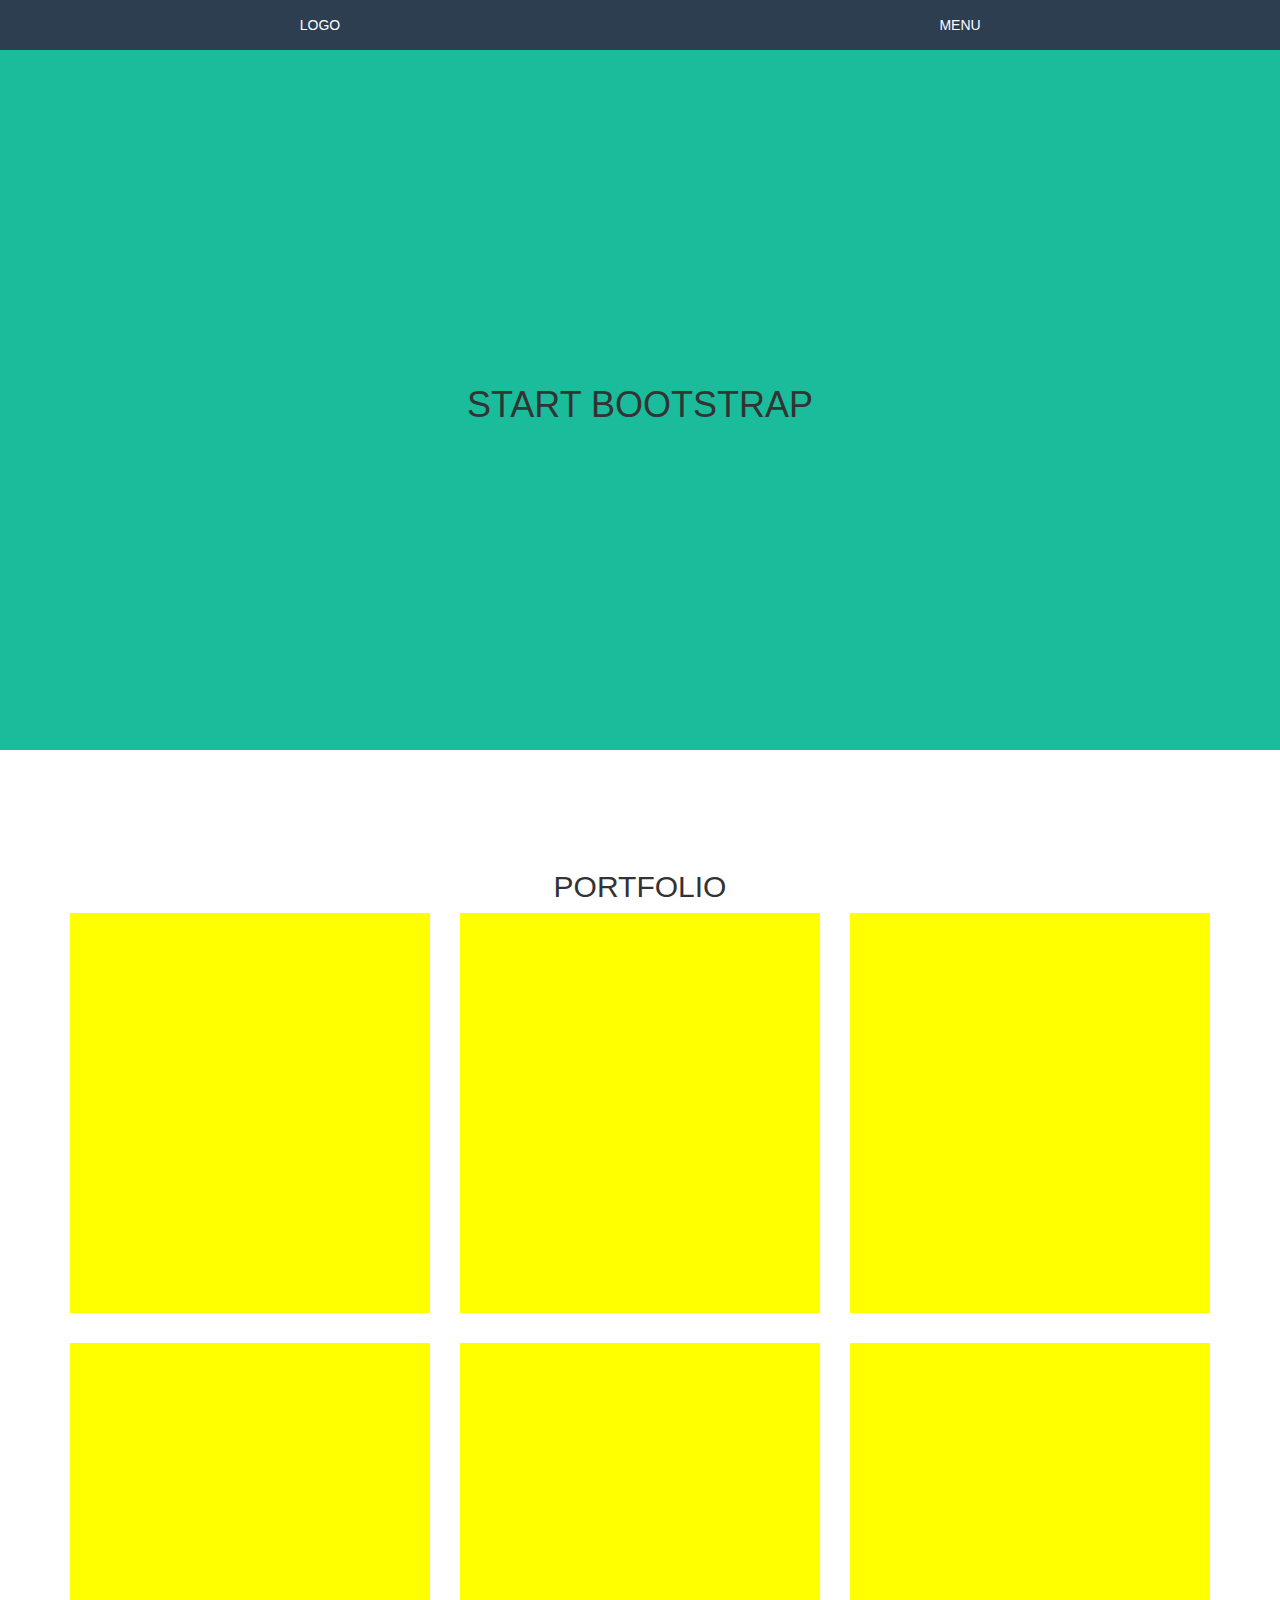
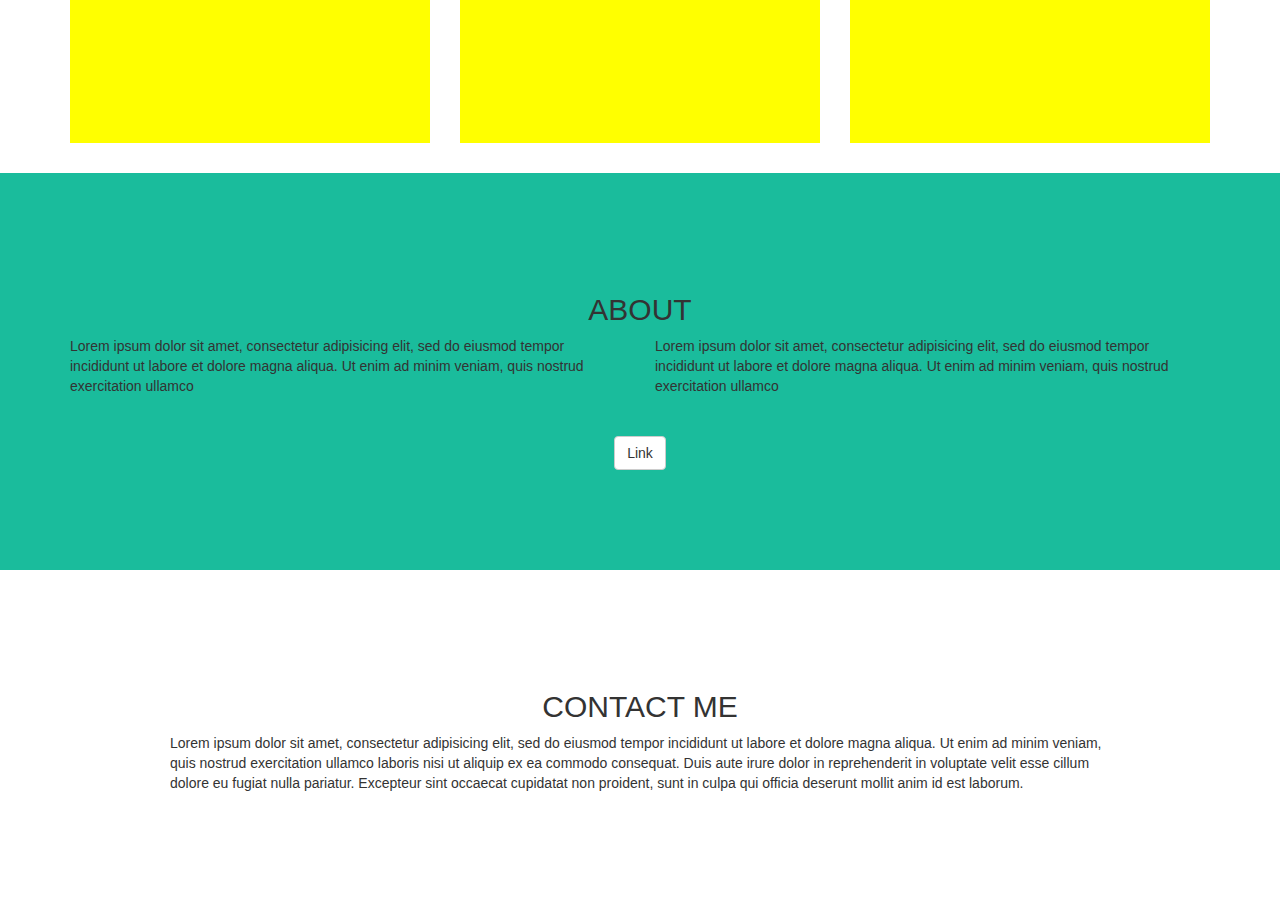
==== index.html @ 04472cf8 "Inizio Footer" ====
<!DOCTYPE html>
<html lang="en" dir="ltr">
  <head>
    <meta charset="utf-8">
    <meta name="viewport" content="width=device-width, initial-scale=1">
    <!-- BOOTSTRAP -->
    <link rel="stylesheet" href="https://maxcdn.bootstrapcdn.com/bootstrap/3.3.7/css/bootstrap.min.css" integrity="sha384-BVYiiSIFeK1dGmJRAkycuHAHRg32OmUcww7on3RYdg4Va+PmSTsz/K68vbdEjh4u" crossorigin="anonymous">
    <!-- FINE BOOTSTRAP -->
    <!-- INIZIO CUSTOM STYLE -->
    <link rel="stylesheet" href="css/style.css">
    <!-- FINE CUSTOM STYLE -->
    <title>Freelancer</title>
  </head>
  <body>
    <!-- Inizio Intestazione -->
    <header>
      <nav>
        <div class="container-fluid background_blue">
          <div class="row center width_80">
            <div class="col-xs-6"><p class="white">LOGO</p></div>
            <div class="col-xs-6 pull-right position_center"><p class="white">MENU</p></div>
          </div>
        </div>
      </nav>
      <div class="jumbo height_700 background_green relative">
            <div class="text_and_image">
              <h1>START BOOTSTRAP</h1>
            </div>
      </div>
    </header>
    <!-- Fine Intestazione -->
    <!-- Inizio Corpo Principale -->
    <main>
      <section id="PORTFOLIO">
        <h2 class="position_center padding_top_100">PORTFOLIO</h2>
        <div class="container">
          <div class="row">
            <div class="col-xs-12 col-sm-6 col-md-4">
              <div class="blocchetto_colorato margin_bottom_30"></div>
            </div>
            <div class="col-xs-12 col-sm-6 col-md-4 margin_bottom_30"">
              <div class="blocchetto_colorato"></div>
            </div>
            <div class="col-xs-12 col-sm-6 col-md-4"">
              <div class="blocchetto_colorato margin_bottom_30"></div>
            </div>
            <div class="col-xs-12 col-sm-6 col-md-4"">
              <div class="blocchetto_colorato margin_bottom_30"></div>
            </div>
            <div class="col-xs-12 col-sm-6 col-md-4"">
              <div class="blocchetto_colorato margin_bottom_30"></div>
            </div>
            <div class="col-xs-12 col-sm-6 col-md-4"">
              <div class="blocchetto_colorato margin_bottom_30"></div>
            </div>
          </div>
        </div>

      </section>
      <section id="ABOUT">
        <div class="container-fluid background_green">
          <h2 class="position_center padding_top_100">ABOUT</h2>
          <div class="container">
            <div class="row">
              <div class="col-xs-12 col-sm-6 col-md-6">
                <p>
                  Lorem ipsum dolor sit amet, consectetur adipisicing elit, sed do eiusmod tempor incididunt ut labore et dolore magna aliqua. Ut enim ad minim veniam, quis nostrud exercitation ullamco
                </p>
              </div>
              <div class="col-xs-12 col-sm-6 col-md-6">
                <p>
                  Lorem ipsum dolor sit amet, consectetur adipisicing elit, sed do eiusmod tempor incididunt ut labore et dolore magna aliqua. Ut enim ad minim veniam, quis nostrud exercitation ullamco
                </p>
              </div>
               <div class="about_botton position_center padding_top_100 padding_bottom_100">
                 <a class="btn btn-default" href="#" role="button">Link</a>
               </div>
            </div>
          </div>
        </div>
    </section>
      <section id="CONTACT ME">
        <div class="container">
          <div class="row padding">
            <div class="col-xs-12 col-sm-12 col-md-12">
              <h2 class="position_center">CONTACT ME</h2>
              <p>
                Lorem ipsum dolor sit amet, consectetur adipisicing elit, sed do eiusmod tempor incididunt ut labore et dolore magna aliqua. Ut enim ad minim veniam, quis nostrud exercitation ullamco laboris nisi ut aliquip ex ea commodo consequat. Duis aute irure dolor in reprehenderit in voluptate velit esse cillum dolore eu fugiat nulla pariatur. Excepteur sint occaecat cupidatat non proident, sunt in culpa qui officia deserunt mollit anim id est laborum.
              </p>
            </div>
          </div>
        </div>
      </section>
    </main>
    <!-- Fine Corpo Principale -->
    <!-- Inizio Piè di pagina -->
    <footer>
      <section id="Footer-top"></section>
      <section id="Footer-bottom"></section>
    </footer>
    <!-- Fine Piè di pagina -->
  </body>
</html>
---- css/style.css ----
nav {
  line-height: 50px;
  height: 50px;
}

.background_blue {
  background-color: #2C3E50;
}

.background_green {
  background-color: #1ABC9C;
}

.white {
  color: white;
}
.pull-left {
  float: left !important;
}
.pull-right {
  float: right !important;
}

.position_center {
  text-align: center;
}

.height_700 {
  height: 700px;
}

.width {
  width: 100%;
}

.height {
  max-width: 80%;
}

.center {
  text-align: center;
}

.relative {
  position: relative;
}

.text_and_image {
  position: absolute;
  top: 50%;
  left: 50%;
  transform: translate(-50%,-50%);
}

.padding_top_100 {
  padding-top: 100px;
}

.padding_bottom_100 {
  padding-bottom: 100px;
}

.blocchetto_colorato {
  height: 400px;
  width: 100%;
  background-color: yellow;
}

.margin_bottom_30 {
  margin-bottom: 30px;
}

.margin_top_100 {
  margin-top: 100px;
}

.padding {
 padding: 100px;
}
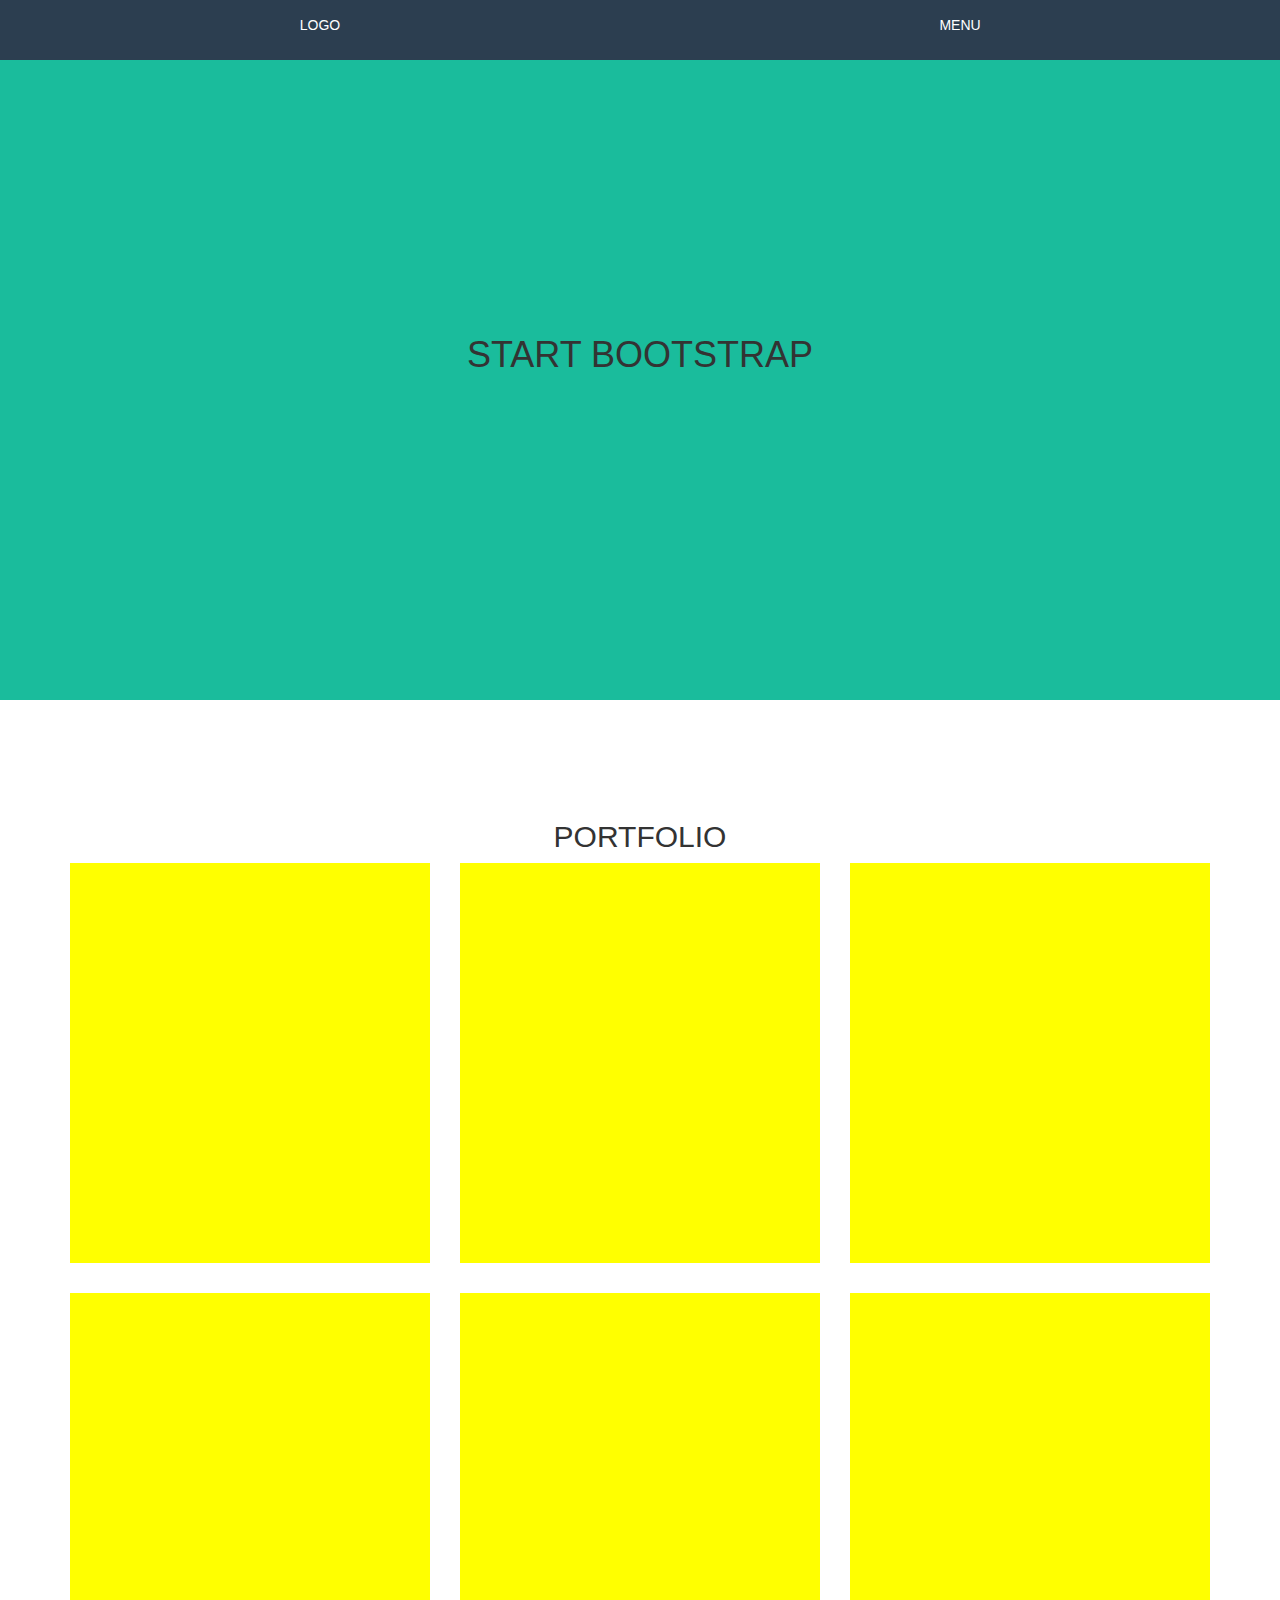
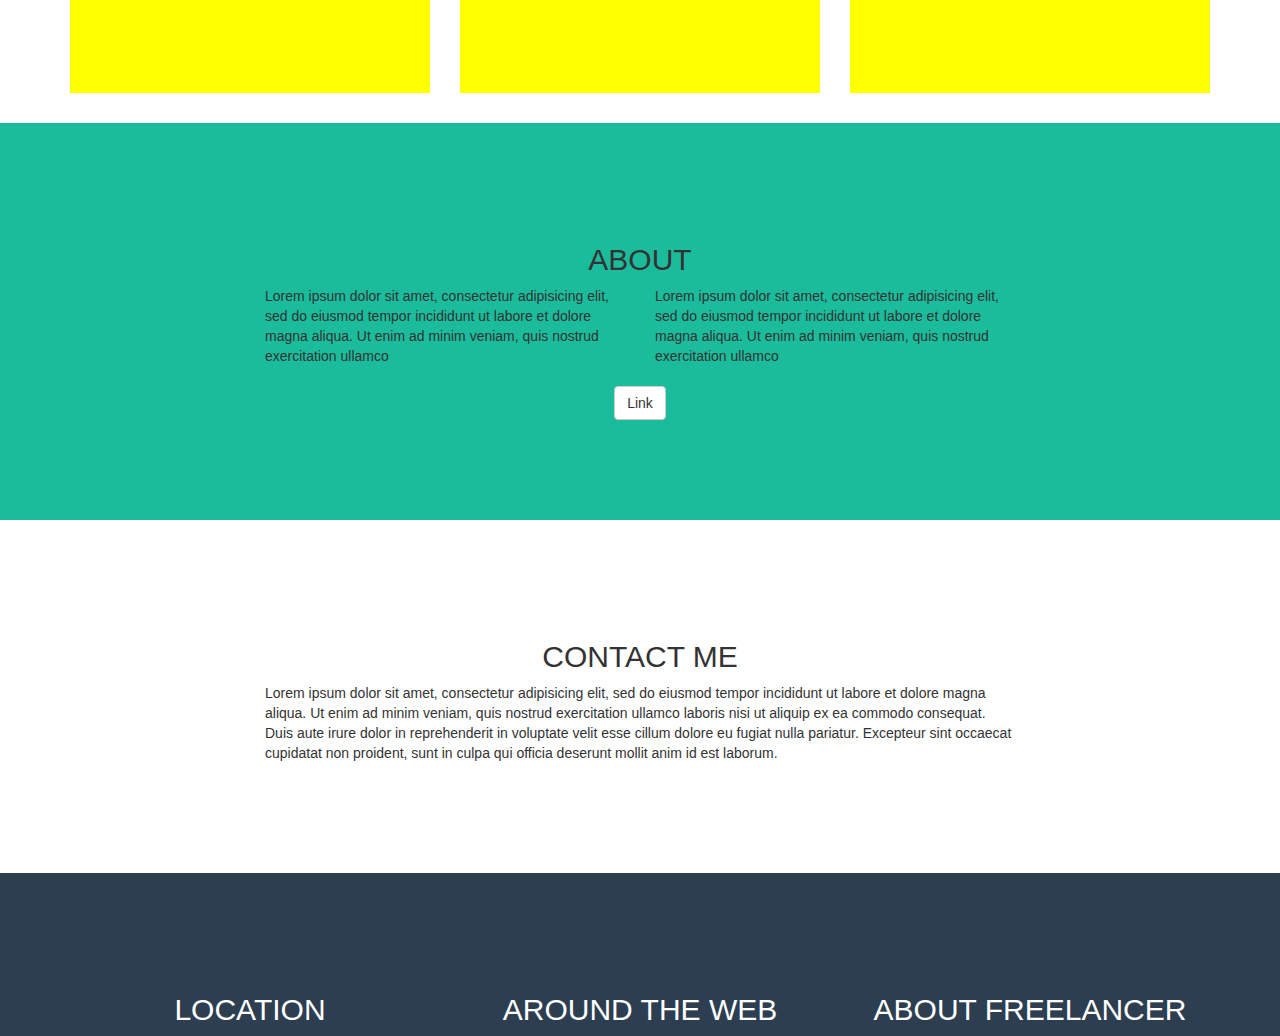
==== commit 7b11b57c: "Fine Footer" ====
--- a/index.html
+++ b/index.html
@@ -62,12 +62,12 @@
           <h2 class="position_center padding_top_100">ABOUT</h2>
           <div class="container">
             <div class="row">
-              <div class="col-xs-12 col-sm-6 col-md-6">
+              <div class="col-xs-8 col-xs-offset-2 col-md-4">
                 <p>
                   Lorem ipsum dolor sit amet, consectetur adipisicing elit, sed do eiusmod tempor incididunt ut labore et dolore magna aliqua. Ut enim ad minim veniam, quis nostrud exercitation ullamco
                 </p>
               </div>
-              <div class="col-xs-12 col-sm-6 col-md-6">
+              <div class="col-xs-8 col-xs-offset-2 col-md-4 col-md-offset-0">
                 <p>
                   Lorem ipsum dolor sit amet, consectetur adipisicing elit, sed do eiusmod tempor incididunt ut labore et dolore magna aliqua. Ut enim ad minim veniam, quis nostrud exercitation ullamco
                 </p>
@@ -80,9 +80,9 @@
         </div>
     </section>
       <section id="CONTACT ME">
-        <div class="container">
-          <div class="row padding">
-            <div class="col-xs-12 col-sm-12 col-md-12">
+        <div class="container padding_bottom_100 padding_top_100">
+          <div class="row">
+            <div class="col-xs-12 col-md-8 col-md-offset-2">
               <h2 class="position_center">CONTACT ME</h2>
               <p>
                 Lorem ipsum dolor sit amet, consectetur adipisicing elit, sed do eiusmod tempor incididunt ut labore et dolore magna aliqua. Ut enim ad minim veniam, quis nostrud exercitation ullamco laboris nisi ut aliquip ex ea commodo consequat. Duis aute irure dolor in reprehenderit in voluptate velit esse cillum dolore eu fugiat nulla pariatur. Excepteur sint occaecat cupidatat non proident, sunt in culpa qui officia deserunt mollit anim id est laborum.
@@ -94,8 +94,22 @@
     </main>
     <!-- Fine Corpo Principale -->
     <!-- Inizio Piè di pagina -->
-    <footer>
-      <section id="Footer-top"></section>
+    <footer class="background_blue padding_top_100">
+      <section id="Footer-top">
+        <div class="container position_center">
+          <div class="row">
+            <div class="col-xs-12 col-md-4">
+              <h2 class="white">LOCATION</h2>
+            </div>
+            <div class="col-xs-12 col-md-4">
+              <h2 class="white">AROUND THE WEB</h2>
+            </div>
+            <div class="col-xs-12 col-md-4">
+              <h2 class="white">ABOUT FREELANCER</h2>
+            </div>
+          </div>
+        </div>
+      </section>
       <section id="Footer-bottom"></section>
     </footer>
     <!-- Fine Piè di pagina -->
--- a/css/style.css
+++ b/css/style.css
@@ -1,6 +1,10 @@
 nav {
   line-height: 50px;
   height: 50px;
+  position: fixed;
+  margin: 0 auto;
+  width: 100%;
+  z-index: 3;
 }
 
 .background_blue {
@@ -77,3 +81,7 @@
 .padding {
  padding: 100px;
 }
+
+/* .copyright {
+  line-height: 20px;
+} */
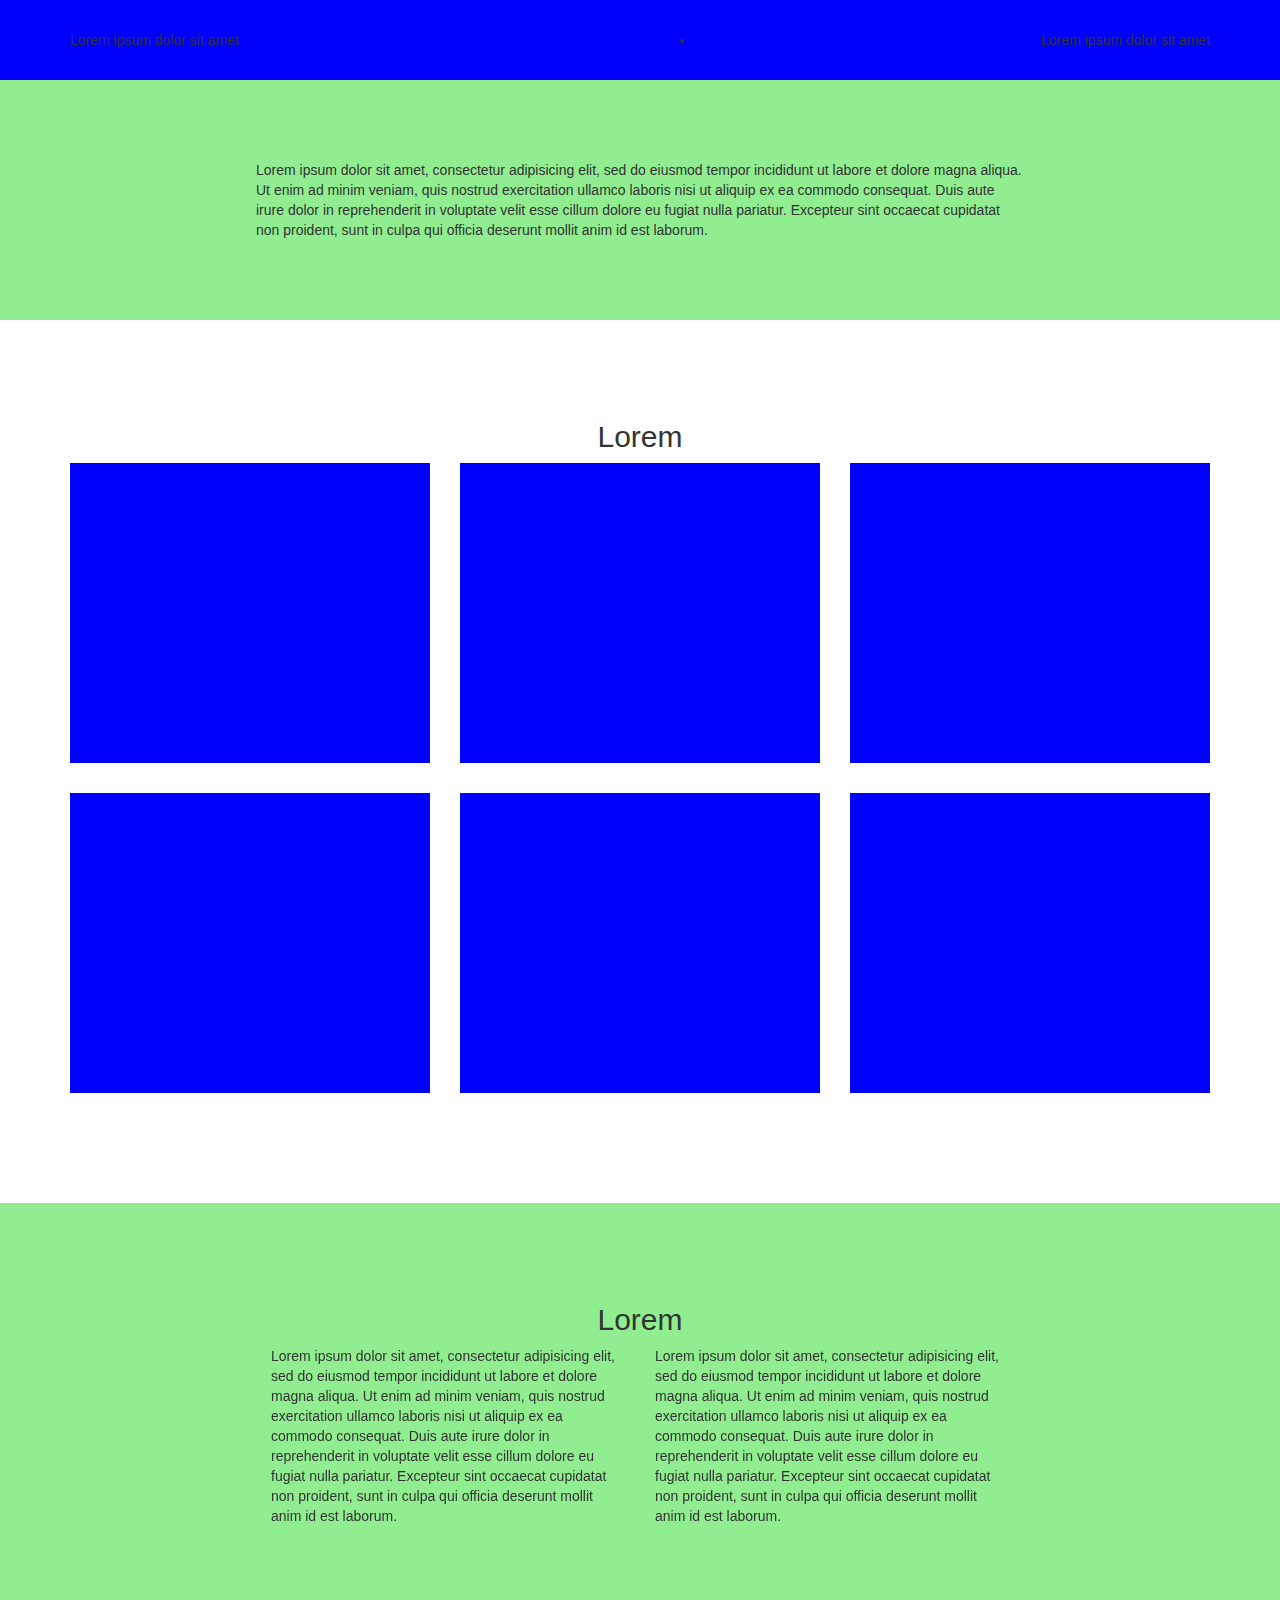
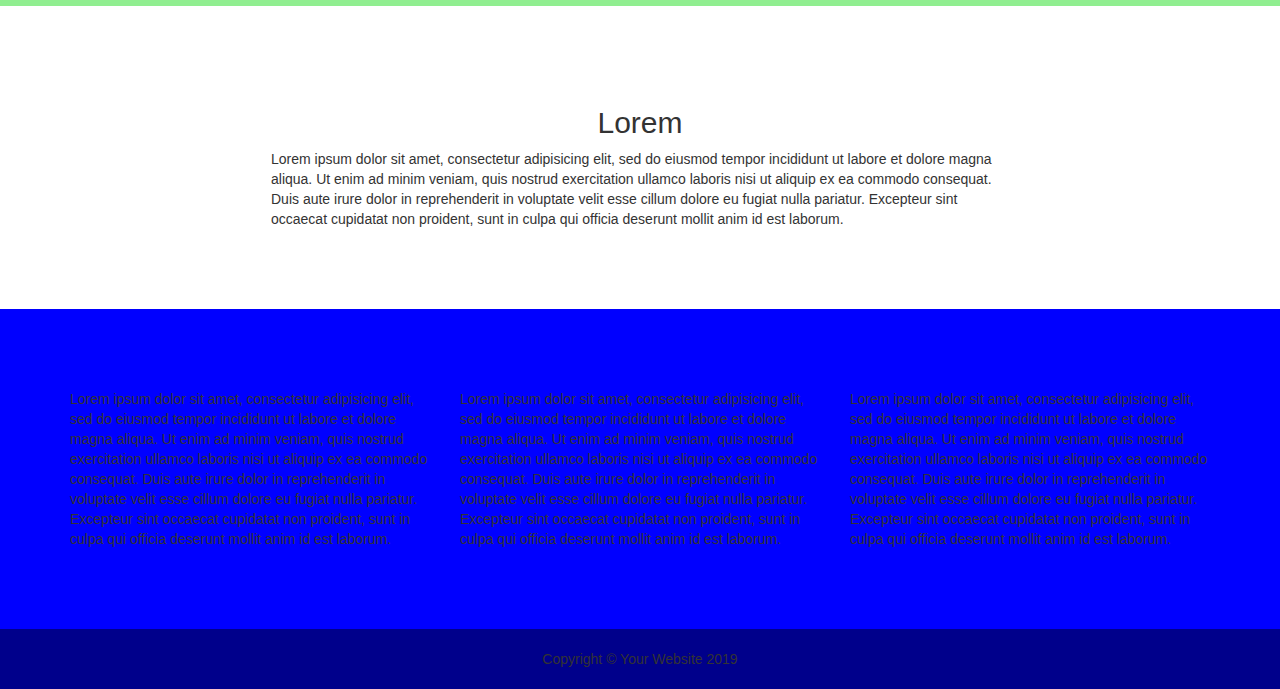
==== commit e7514e6e: "Restarting" ====
--- a/index.html
+++ b/index.html
@@ -1,117 +1,142 @@
-<!DOCTYPE html>
-<html lang="en" dir="ltr">
-  <head>
-    <meta charset="utf-8">
-    <meta name="viewport" content="width=device-width, initial-scale=1">
-    <!-- BOOTSTRAP -->
-    <link rel="stylesheet" href="https://maxcdn.bootstrapcdn.com/bootstrap/3.3.7/css/bootstrap.min.css" integrity="sha384-BVYiiSIFeK1dGmJRAkycuHAHRg32OmUcww7on3RYdg4Va+PmSTsz/K68vbdEjh4u" crossorigin="anonymous">
-    <!-- FINE BOOTSTRAP -->
-    <!-- INIZIO CUSTOM STYLE -->
-    <link rel="stylesheet" href="css/style.css">
-    <!-- FINE CUSTOM STYLE -->
-    <title>Freelancer</title>
-  </head>
-  <body>
-    <!-- Inizio Intestazione -->
-    <header>
-      <nav>
-        <div class="container-fluid background_blue">
-          <div class="row center width_80">
-            <div class="col-xs-6"><p class="white">LOGO</p></div>
-            <div class="col-xs-6 pull-right position_center"><p class="white">MENU</p></div>
-          </div>
-        </div>
-      </nav>
-      <div class="jumbo height_700 background_green relative">
-            <div class="text_and_image">
-              <h1>START BOOTSTRAP</h1>
-            </div>
-      </div>
-    </header>
-    <!-- Fine Intestazione -->
-    <!-- Inizio Corpo Principale -->
-    <main>
-      <section id="PORTFOLIO">
-        <h2 class="position_center padding_top_100">PORTFOLIO</h2>
-        <div class="container">
-          <div class="row">
-            <div class="col-xs-12 col-sm-6 col-md-4">
-              <div class="blocchetto_colorato margin_bottom_30"></div>
-            </div>
-            <div class="col-xs-12 col-sm-6 col-md-4 margin_bottom_30"">
-              <div class="blocchetto_colorato"></div>
-            </div>
-            <div class="col-xs-12 col-sm-6 col-md-4"">
-              <div class="blocchetto_colorato margin_bottom_30"></div>
-            </div>
-            <div class="col-xs-12 col-sm-6 col-md-4"">
-              <div class="blocchetto_colorato margin_bottom_30"></div>
-            </div>
-            <div class="col-xs-12 col-sm-6 col-md-4"">
-              <div class="blocchetto_colorato margin_bottom_30"></div>
-            </div>
-            <div class="col-xs-12 col-sm-6 col-md-4"">
-              <div class="blocchetto_colorato margin_bottom_30"></div>
-            </div>
-          </div>
-        </div>
-
-      </section>
-      <section id="ABOUT">
-        <div class="container-fluid background_green">
-          <h2 class="position_center padding_top_100">ABOUT</h2>
-          <div class="container">
-            <div class="row">
-              <div class="col-xs-8 col-xs-offset-2 col-md-4">
-                <p>
-                  Lorem ipsum dolor sit amet, consectetur adipisicing elit, sed do eiusmod tempor incididunt ut labore et dolore magna aliqua. Ut enim ad minim veniam, quis nostrud exercitation ullamco
-                </p>
-              </div>
-              <div class="col-xs-8 col-xs-offset-2 col-md-4 col-md-offset-0">
-                <p>
-                  Lorem ipsum dolor sit amet, consectetur adipisicing elit, sed do eiusmod tempor incididunt ut labore et dolore magna aliqua. Ut enim ad minim veniam, quis nostrud exercitation ullamco
-                </p>
-              </div>
-               <div class="about_botton position_center padding_top_100 padding_bottom_100">
-                 <a class="btn btn-default" href="#" role="button">Link</a>
-               </div>
-            </div>
-          </div>
-        </div>
-    </section>
-      <section id="CONTACT ME">
-        <div class="container padding_bottom_100 padding_top_100">
-          <div class="row">
-            <div class="col-xs-12 col-md-8 col-md-offset-2">
-              <h2 class="position_center">CONTACT ME</h2>
-              <p>
-                Lorem ipsum dolor sit amet, consectetur adipisicing elit, sed do eiusmod tempor incididunt ut labore et dolore magna aliqua. Ut enim ad minim veniam, quis nostrud exercitation ullamco laboris nisi ut aliquip ex ea commodo consequat. Duis aute irure dolor in reprehenderit in voluptate velit esse cillum dolore eu fugiat nulla pariatur. Excepteur sint occaecat cupidatat non proident, sunt in culpa qui officia deserunt mollit anim id est laborum.
-              </p>
-            </div>
-          </div>
-        </div>
-      </section>
-    </main>
-    <!-- Fine Corpo Principale -->
-    <!-- Inizio Piè di pagina -->
-    <footer class="background_blue padding_top_100">
-      <section id="Footer-top">
-        <div class="container position_center">
-          <div class="row">
-            <div class="col-xs-12 col-md-4">
-              <h2 class="white">LOCATION</h2>
-            </div>
-            <div class="col-xs-12 col-md-4">
-              <h2 class="white">AROUND THE WEB</h2>
-            </div>
-            <div class="col-xs-12 col-md-4">
-              <h2 class="white">ABOUT FREELANCER</h2>
-            </div>
-          </div>
-        </div>
-      </section>
-      <section id="Footer-bottom"></section>
-    </footer>
-    <!-- Fine Piè di pagina -->
-  </body>
-</html>
+<!DOCTYPE html>
+<html lang="en" dir="ltr">
+  <head>
+    <meta charset="utf-8">
+    <meta name="viewport" content="width=device-width, initial-scale=1.0">
+    <!-- Latest compiled and minified CSS -->
+    <link rel="stylesheet" href="https://maxcdn.bootstrapcdn.com/bootstrap/3.3.7/css/bootstrap.min.css" integrity="sha384-BVYiiSIFeK1dGmJRAkycuHAHRg32OmUcww7on3RYdg4Va+PmSTsz/K68vbdEjh4u" crossorigin="anonymous">
+
+    <!-- nostro style -->
+    <link rel="stylesheet" href="css/style.css">
+    <title>Start Bootstrap</title>
+  </head>
+  <body>
+    <!-- header -->
+    <header>
+      <!-- header_top  -->
+      <div class="header_top">
+        <div class="container">
+          <div class="row">
+            <div class="col-xs-6">
+              Lorem ipsum dolor sit amet
+            </div>
+            <div class="col-xs-6 text-right">
+              <nav>
+                <a href="#" class="btn btn_green hidden-lg">Menu <span class="glyphicon glyphicon-menu-hamburger" aria-hidden="true"></span></a>
+                <ul class="visible-lg">
+                  <li>Lorem ipsum dolor sit amet</li>
+                </ul>
+              </nav>
+            </div>
+          </div>
+        </div>
+      </div>
+      <!-- /header_top  -->
+
+      <!-- jumbo -->
+      <div class="jumbo bg_green">
+        <div class="jumbo_text">
+          Lorem ipsum dolor sit amet, consectetur adipisicing elit, sed do eiusmod tempor incididunt ut labore et dolore magna aliqua. Ut enim ad minim veniam, quis nostrud exercitation ullamco laboris nisi ut aliquip ex ea commodo consequat. Duis aute irure dolor in reprehenderit in voluptate velit esse cillum dolore eu fugiat nulla pariatur. Excepteur sint occaecat cupidatat non proident, sunt in culpa qui officia deserunt mollit anim id est laborum.
+        </div>
+      </div>
+      <!-- jumbo -->
+
+    </header>
+    <!-- /header -->
+
+    <!-- main -->
+    <main>
+      <!-- portfolio -->
+      <section id="portfolio" class="padding_top_80 padding_bottom_80">
+        <h2 class="text-center">Lorem</h2>
+        <div class="container">
+          <div class="row">
+            <div class="col-xs-12 col-sm-6 col-md-4">
+              <div class="box_portfolio"></div>
+            </div>
+            <div class="col-xs-12 col-sm-6 col-md-4">
+              <div class="box_portfolio"></div>
+            </div>
+            <div class="col-xs-12 col-sm-6 col-md-4">
+              <div class="box_portfolio"></div>
+            </div>
+            <div class="col-xs-12 col-sm-6 col-md-4">
+              <div class="box_portfolio"></div>
+            </div>
+            <div class="col-xs-12 col-sm-6 col-md-4">
+              <div class="box_portfolio"></div>
+            </div>
+            <div class="col-xs-12 col-sm-6 col-md-4">
+              <div class="box_portfolio"></div>
+            </div>
+          </div>
+        </div>
+      </section>
+      <!-- /portfolio -->
+
+      <!-- about -->
+      <section id="about" class="bg_green padding_top_80 padding_bottom_80">
+        <div class="wrapper_md_60 wrapper_xs_100">
+          <h2 class="text-center">Lorem</h2>
+          <div class="container-fluid">
+            <div class="row">
+              <div class="col-xs-12 col-md-6">
+                Lorem ipsum dolor sit amet, consectetur adipisicing elit, sed do eiusmod tempor incididunt ut labore et dolore magna aliqua. Ut enim ad minim veniam, quis nostrud exercitation ullamco laboris nisi ut aliquip ex ea commodo consequat. Duis aute irure dolor in reprehenderit in voluptate velit esse cillum dolore eu fugiat nulla pariatur. Excepteur sint occaecat cupidatat non proident, sunt in culpa qui officia deserunt mollit anim id est laborum.
+              </div>
+              <div class="col-xs-12 col-md-6">
+                Lorem ipsum dolor sit amet, consectetur adipisicing elit, sed do eiusmod tempor incididunt ut labore et dolore magna aliqua. Ut enim ad minim veniam, quis nostrud exercitation ullamco laboris nisi ut aliquip ex ea commodo consequat. Duis aute irure dolor in reprehenderit in voluptate velit esse cillum dolore eu fugiat nulla pariatur. Excepteur sint occaecat cupidatat non proident, sunt in culpa qui officia deserunt mollit anim id est laborum.
+              </div>
+            </div>
+          </div>
+        </div>
+      </section>
+      <!-- /about -->
+
+      <!-- contact -->
+      <section id="contact" class="padding_top_80 padding_bottom_80">
+        <div class="wrapper_md_60 wrapper_xs_100">
+          <h2 class="text-center">Lorem</h2>
+          <div class="container-fluid">
+            <div class="row">
+              <div class="col-xs-12">
+                Lorem ipsum dolor sit amet, consectetur adipisicing elit, sed do eiusmod tempor incididunt ut labore et dolore magna aliqua. Ut enim ad minim veniam, quis nostrud exercitation ullamco laboris nisi ut aliquip ex ea commodo consequat. Duis aute irure dolor in reprehenderit in voluptate velit esse cillum dolore eu fugiat nulla pariatur. Excepteur sint occaecat cupidatat non proident, sunt in culpa qui officia deserunt mollit anim id est laborum.
+              </div>
+            </div>
+          </div>
+        </div>
+      </section>
+      <!-- /contact -->
+
+    </main>
+    <!-- /main -->
+
+    <!-- footer -->
+    <footer>
+      <!-- footer_top -->
+      <div class="footer_top padding_top_80 padding_bottom_80">
+        <div class="container">
+          <div class="row">
+            <div class="col-xs-12 col-md-4">
+              Lorem ipsum dolor sit amet, consectetur adipisicing elit, sed do eiusmod tempor incididunt ut labore et dolore magna aliqua. Ut enim ad minim veniam, quis nostrud exercitation ullamco laboris nisi ut aliquip ex ea commodo consequat. Duis aute irure dolor in reprehenderit in voluptate velit esse cillum dolore eu fugiat nulla pariatur. Excepteur sint occaecat cupidatat non proident, sunt in culpa qui officia deserunt mollit anim id est laborum.
+            </div>
+            <div class="col-xs-12 col-md-4">
+              Lorem ipsum dolor sit amet, consectetur adipisicing elit, sed do eiusmod tempor incididunt ut labore et dolore magna aliqua. Ut enim ad minim veniam, quis nostrud exercitation ullamco laboris nisi ut aliquip ex ea commodo consequat. Duis aute irure dolor in reprehenderit in voluptate velit esse cillum dolore eu fugiat nulla pariatur. Excepteur sint occaecat cupidatat non proident, sunt in culpa qui officia deserunt mollit anim id est laborum.
+            </div>
+            <div class="col-xs-12 col-md-4">
+              Lorem ipsum dolor sit amet, consectetur adipisicing elit, sed do eiusmod tempor incididunt ut labore et dolore magna aliqua. Ut enim ad minim veniam, quis nostrud exercitation ullamco laboris nisi ut aliquip ex ea commodo consequat. Duis aute irure dolor in reprehenderit in voluptate velit esse cillum dolore eu fugiat nulla pariatur. Excepteur sint occaecat cupidatat non proident, sunt in culpa qui officia deserunt mollit anim id est laborum.
+            </div>
+          </div>
+        </div>
+      </div>
+      <!-- /footer_top -->
+
+      <!-- footer_bottom -->
+      <div class="footer_bottom text-center">
+        Copyright © Your Website 2019
+      </div>
+      <!-- /footer_bottom -->
+    </footer>
+    <!-- /footer -->
+
+  </body>
+</html>
--- a/css/style.css
+++ b/css/style.css
@@ -1,87 +1,78 @@
-nav {
-  line-height: 50px;
-  height: 50px;
-  position: fixed;
-  margin: 0 auto;
-  width: 100%;
-  z-index: 3;
-}
-
-.background_blue {
-  background-color: #2C3E50;
-}
-
-.background_green {
-  background-color: #1ABC9C;
-}
-
-.white {
-  color: white;
-}
-.pull-left {
-  float: left !important;
-}
-.pull-right {
-  float: right !important;
-}
-
-.position_center {
-  text-align: center;
-}
-
-.height_700 {
-  height: 700px;
-}
-
-.width {
-  width: 100%;
-}
-
-.height {
-  max-width: 80%;
-}
-
-.center {
-  text-align: center;
-}
-
-.relative {
-  position: relative;
-}
-
-.text_and_image {
-  position: absolute;
-  top: 50%;
-  left: 50%;
-  transform: translate(-50%,-50%);
-}
-
-.padding_top_100 {
-  padding-top: 100px;
-}
-
-.padding_bottom_100 {
-  padding-bottom: 100px;
-}
-
-.blocchetto_colorato {
-  height: 400px;
-  width: 100%;
-  background-color: yellow;
-}
-
-.margin_bottom_30 {
-  margin-bottom: 30px;
-}
-
-.margin_top_100 {
-  margin-top: 100px;
-}
-
-.padding {
- padding: 100px;
-}
-
-/* .copyright {
-  line-height: 20px;
-} */
+body {
+
+}
+
+.padding_top_80 {
+  padding-top: 80px;
+}
+.padding_bottom_80 {
+  padding-bottom: 80px;
+}
+
+.wrapper_60 {
+  width: 60%;
+  margin: 0 auto;
+}
+.bg_green {
+  background-color: lightgreen;
+}
+.btn_green {
+  background-color: #158F77;
+  color: white;
+  text-transform: uppercase;
+}
+.btn_green .glyphicon{
+  vertical-align: text-top;
+}
+
+/* header */
+.header_top {
+  position: fixed;
+  top: 0;
+  left: 0;
+  width: 100%;
+  height: 80px;
+  background: blue;
+  line-height: 80px;
+}
+
+/* Jumbo */
+.jumbo {
+  margin-top: 80px;
+  padding: 80px 0;
+}
+.jumbo_text {
+  width: 60%;
+  margin: 0 auto;
+}
+
+/* Portfolio */
+.box_portfolio {
+  width: 100%;
+  height: 300px;
+  margin-bottom: 30px;
+  background-color: blue;
+}
+
+/* Footer */
+.footer_top {
+  background-color: blue;
+}
+.footer_bottom {
+  padding: 20px 0;
+  background-color: darkblue;
+}
+
+
+@media screen and (max-width: 768px) {
+  .wrapper_xs_100 {
+    width: 100%;
+    margin: 0 auto;
+  }
+}
+@media screen and (min-width: 768px) {
+  .wrapper_md_60 {
+    width: 60%;
+    margin: 0 auto;
+  }
+}
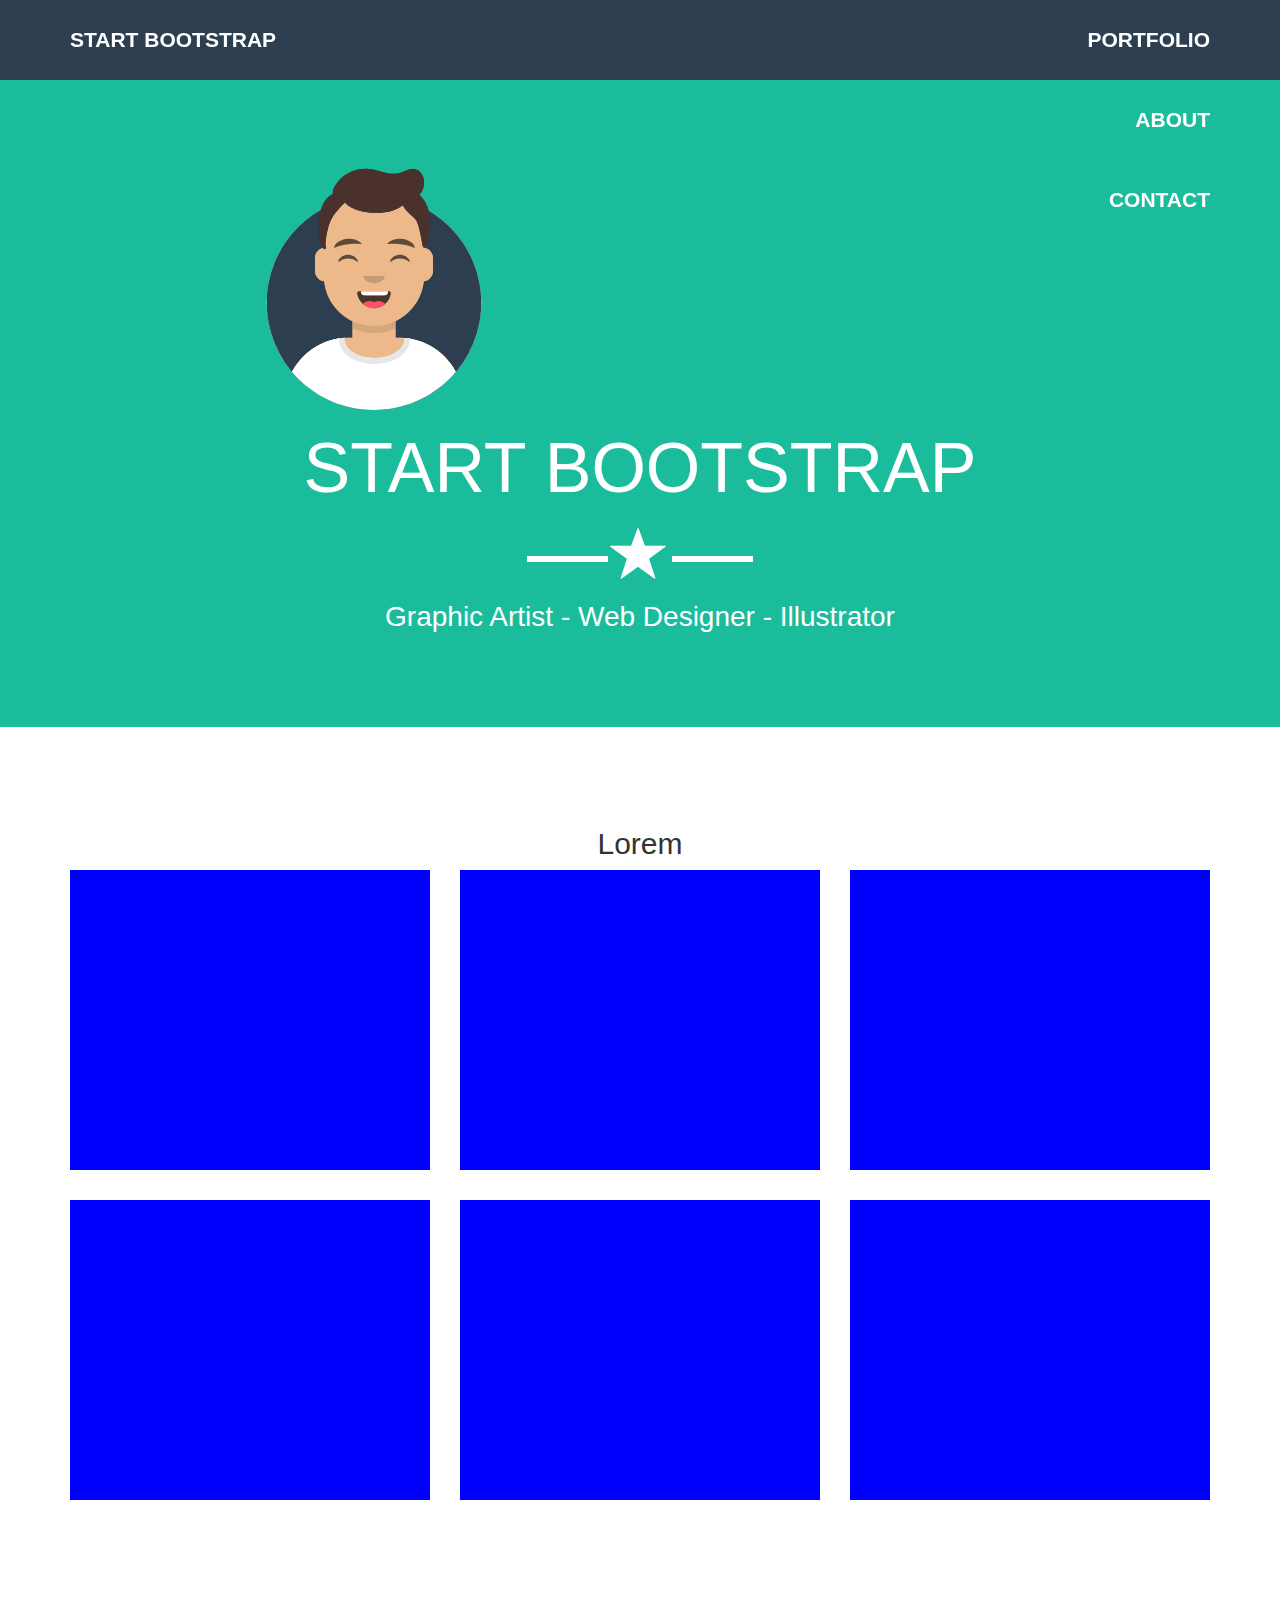
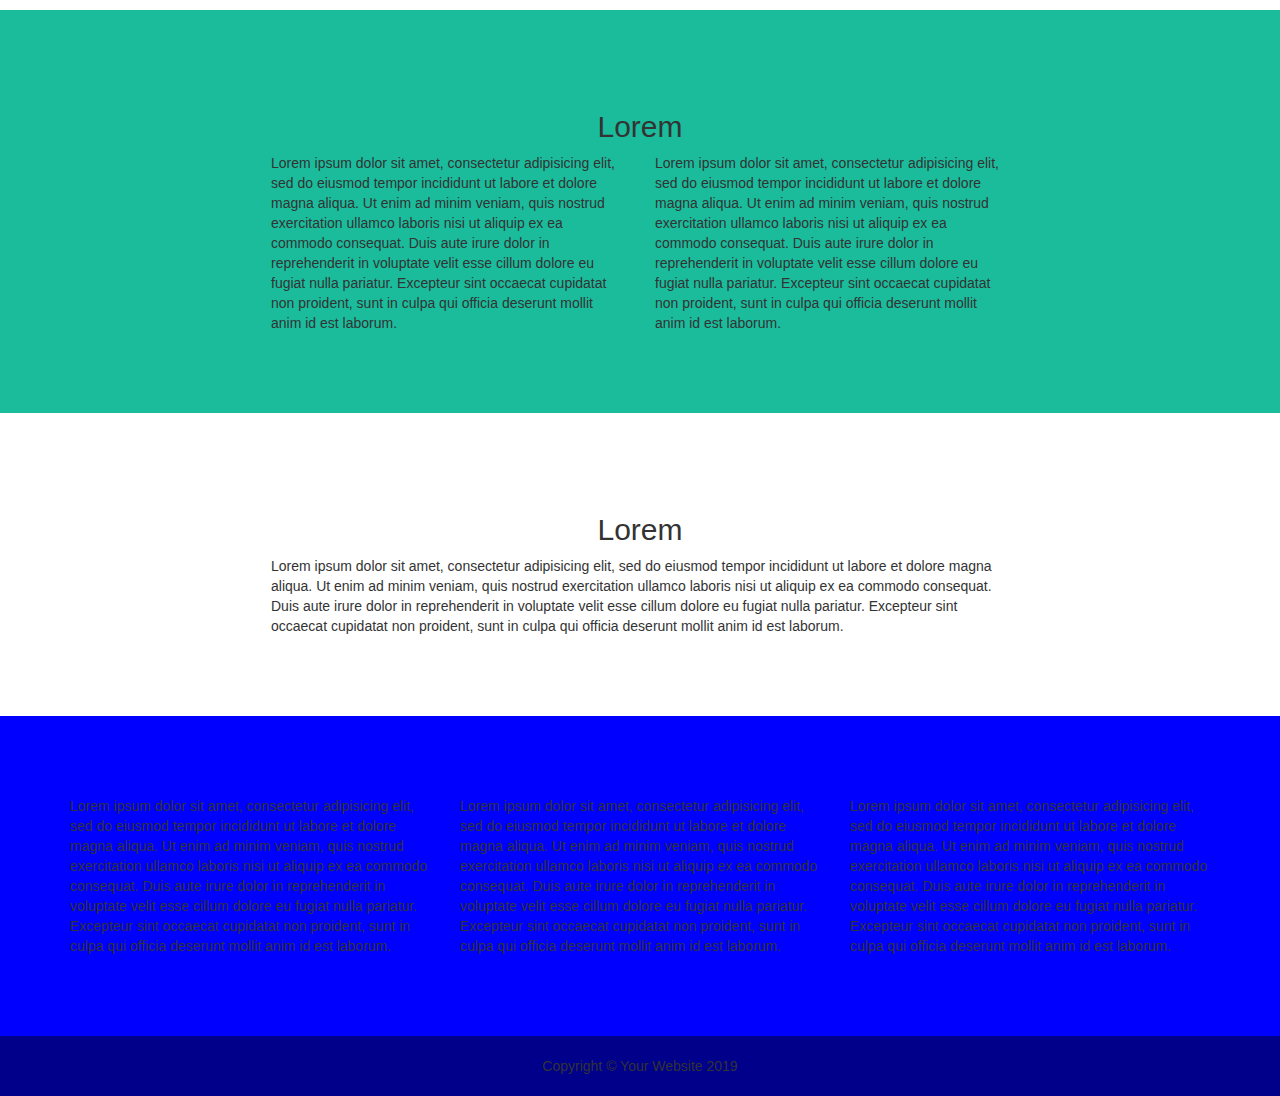
==== commit 8e77e613: "Top header menu" ====
--- a/index.html
+++ b/index.html
@@ -18,13 +18,15 @@
         <div class="container">
           <div class="row">
             <div class="col-xs-6">
-              Lorem ipsum dolor sit amet
+              <h4 class="logo">START BOOTSTRAP</h4>
             </div>
             <div class="col-xs-6 text-right">
               <nav>
                 <a href="#" class="btn btn_green hidden-lg">Menu <span class="glyphicon glyphicon-menu-hamburger" aria-hidden="true"></span></a>
-                <ul class="visible-lg">
-                  <li>Lorem ipsum dolor sit amet</li>
+                <ul class="visible-lg menu">
+                  <li>PORTFOLIO</li>
+                  <li>ABOUT</li>
+                  <li>CONTACT</li>
                 </ul>
               </nav>
             </div>
@@ -35,8 +37,13 @@
 
       <!-- jumbo -->
       <div class="jumbo bg_green">
-        <div class="jumbo_text">
-          Lorem ipsum dolor sit amet, consectetur adipisicing elit, sed do eiusmod tempor incididunt ut labore et dolore magna aliqua. Ut enim ad minim veniam, quis nostrud exercitation ullamco laboris nisi ut aliquip ex ea commodo consequat. Duis aute irure dolor in reprehenderit in voluptate velit esse cillum dolore eu fugiat nulla pariatur. Excepteur sint occaecat cupidatat non proident, sunt in culpa qui officia deserunt mollit anim id est laborum.
+        <div class="jumbo_text">
+          <img class="avatar" src="img/avataaars.svg" alt="">
+          <h1 class="text-center">START BOOTSTRAP</h1>
+          <div class="stella text-center">
+            <hr> <span class="glyphicon glyphicon-star" aria-hidden="true"></span> <hr>
+          </div>
+          <p class="text-center job">Graphic Artist - Web Designer - Illustrator</p>
         </div>
       </div>
       <!-- jumbo -->
--- a/css/style.css
+++ b/css/style.css
@@ -14,8 +14,9 @@
   margin: 0 auto;
 }
 .bg_green {
-  background-color: lightgreen;
-}
+  background-color: #1ABC9C;
+}
+
 .btn_green {
   background-color: #158F77;
   color: white;
@@ -32,8 +33,24 @@
   left: 0;
   width: 100%;
   height: 80px;
-  background: blue;
-  line-height: 80px;
+  background: #2C3E50;
+  line-height: 80px;
+  z-index: 3;
+}
+
+.logo {
+  line-height: 60px;
+  color: white;
+  font-weight: bold;
+  font-size: 1.5em;
+}
+
+ul.menu {
+  display: inline-block;
+  list-style: none;
+  color: white;
+  font-weight: bold;
+  font-size: 1.5em;
 }
 
 /* Jumbo */
@@ -43,7 +60,35 @@
 }
 .jumbo_text {
   width: 60%;
-  margin: 0 auto;
+  margin: 0 auto;
+  color: white;
+}
+
+.avatar {
+  max-height: 250px;
+}
+
+h1 {
+  font-size: 5em;
+}
+
+hr {
+  display: inline-block;
+  width: 10%;
+  border: 3px solid white;
+}
+
+span {
+  display: inline-block;
+  font-size: 4em;
+}
+
+.stella {
+  padding: 10px;
+}
+
+.job {
+  font-size: 2em;
 }
 
 /* Portfolio */
@@ -68,11 +113,15 @@
   .wrapper_xs_100 {
     width: 100%;
     margin: 0 auto;
-  }
-}
+  }
+
+}
+
+
 @media screen and (min-width: 768px) {
   .wrapper_md_60 {
     width: 60%;
     margin: 0 auto;
-  }
+  }
+
 }
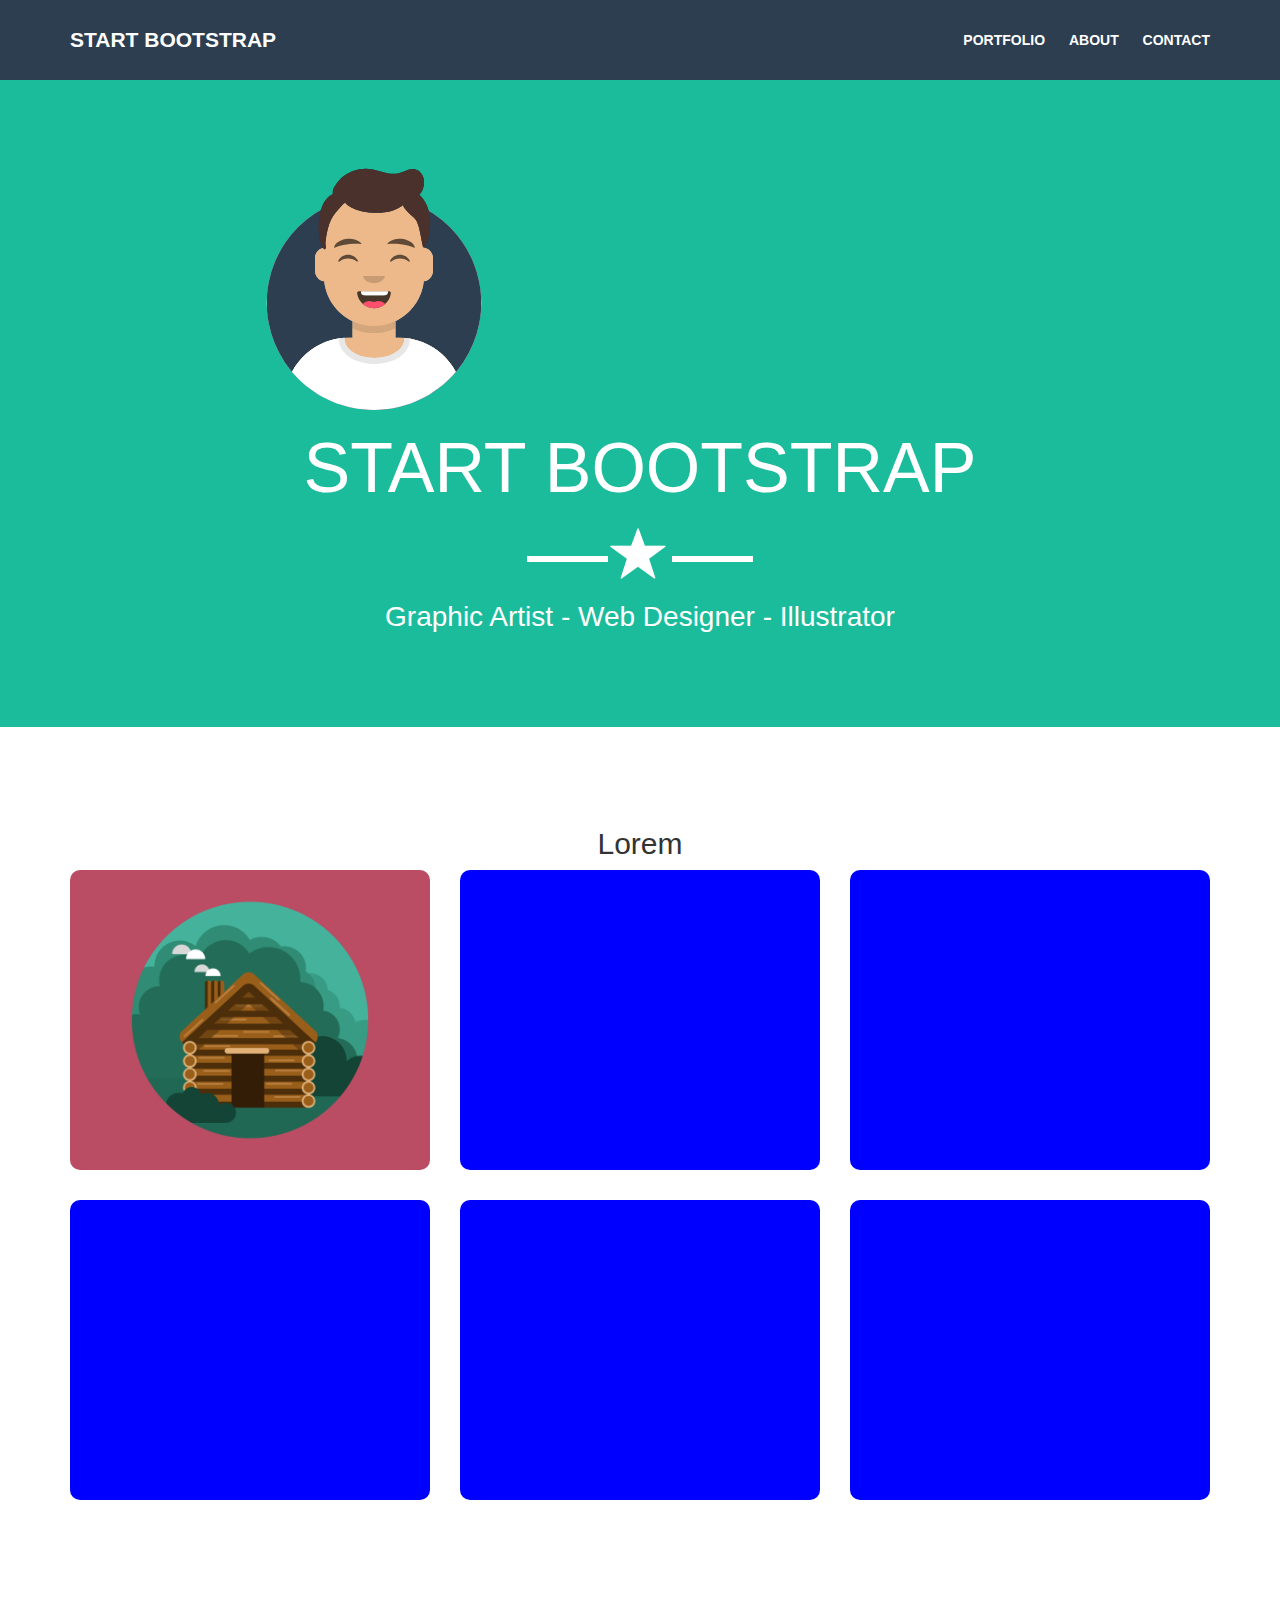
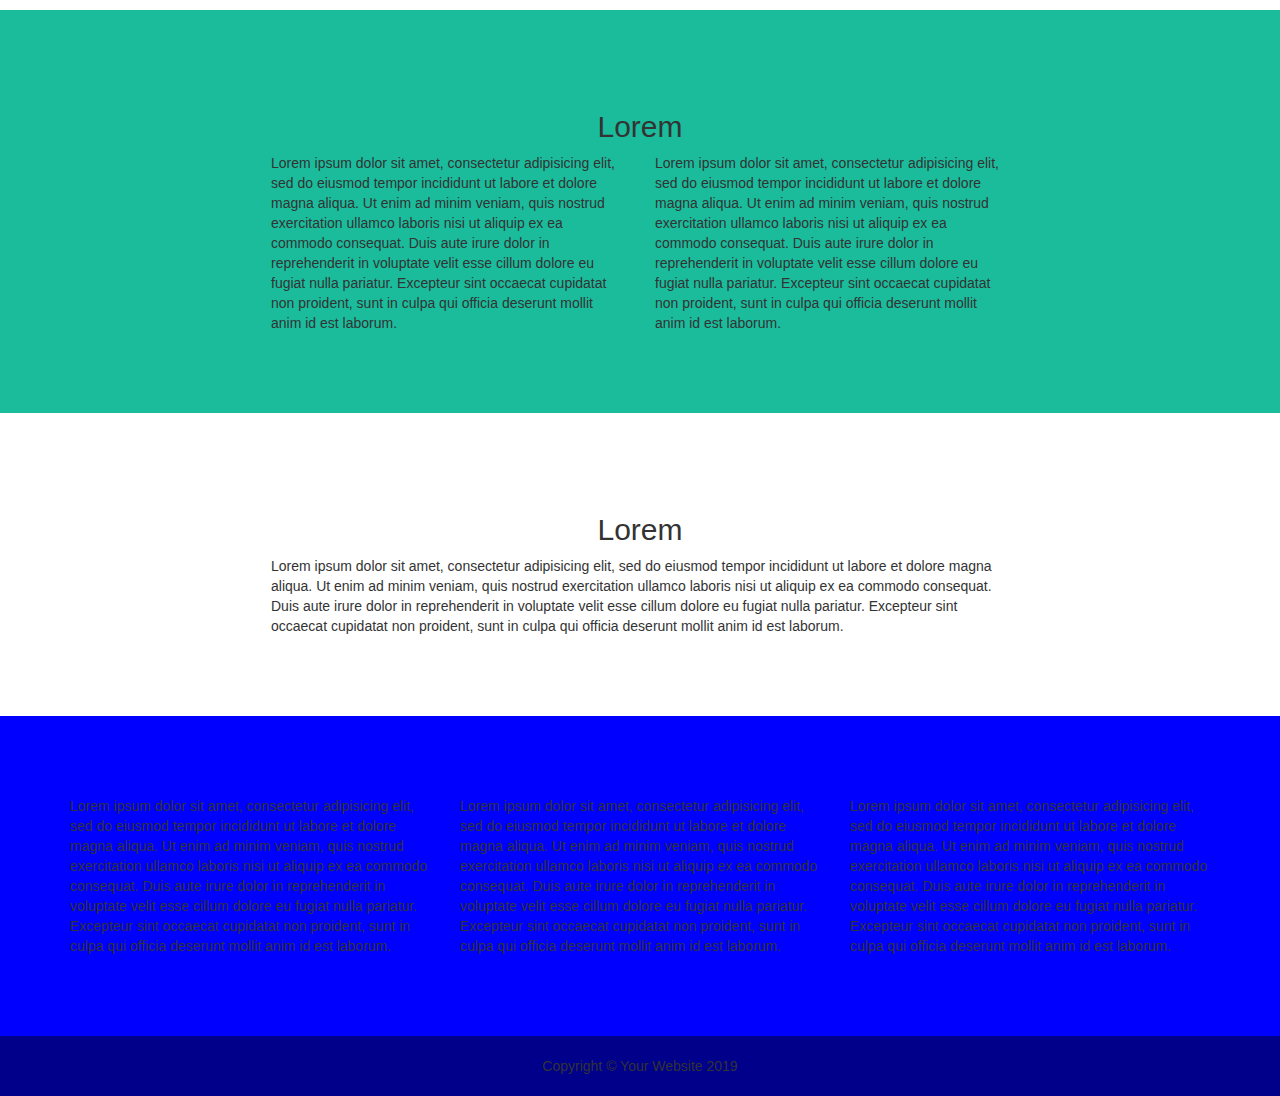
==== commit 9a509a65: "Hover senza + aggiunto" ====
--- a/index.html
+++ b/index.html
@@ -59,7 +59,11 @@
         <div class="container">
           <div class="row">
             <div class="col-xs-12 col-sm-6 col-md-4">
-              <div class="box_portfolio"></div>
+              <div class="box_portfolio uno">
+                <div class="layover">
+
+                </div>
+              </div>
             </div>
             <div class="col-xs-12 col-sm-6 col-md-4">
               <div class="box_portfolio"></div>
--- a/css/style.css
+++ b/css/style.css
@@ -45,12 +45,13 @@
   font-size: 1.5em;
 }
 
-ul.menu {
-  display: inline-block;
+.menu li{
+  display: inline;
   list-style: none;
   color: white;
   font-weight: bold;
-  font-size: 1.5em;
+  font-size: 1em;
+  padding-left: 20px;
 }
 
 /* Jumbo */
@@ -91,13 +92,36 @@
   font-size: 2em;
 }
 
-/* Portfolio */
+/* Portfolio */
+
+.uno {
+  height: 300px;
+  background-image: url(../img/cabin.png);
+  background-repeat: no-repeat;
+  background-position: center;
+  background-size: cover;
+  z-index: 1;
+}
+
 .box_portfolio {
   width: 100%;
   height: 300px;
-  margin-bottom: 30px;
+  margin-bottom: 30px;
+  border-radius: 10px;
   background-color: blue;
-}
+}
+
+.layover {
+  width: 100%;
+  height: 100%;
+}
+
+.layover:hover {
+  background-color:rgba(26,188,156,.9);
+  margin-bottom: 30px;
+  border-radius: 10px;
+}
+
 
 /* Footer */
 .footer_top {
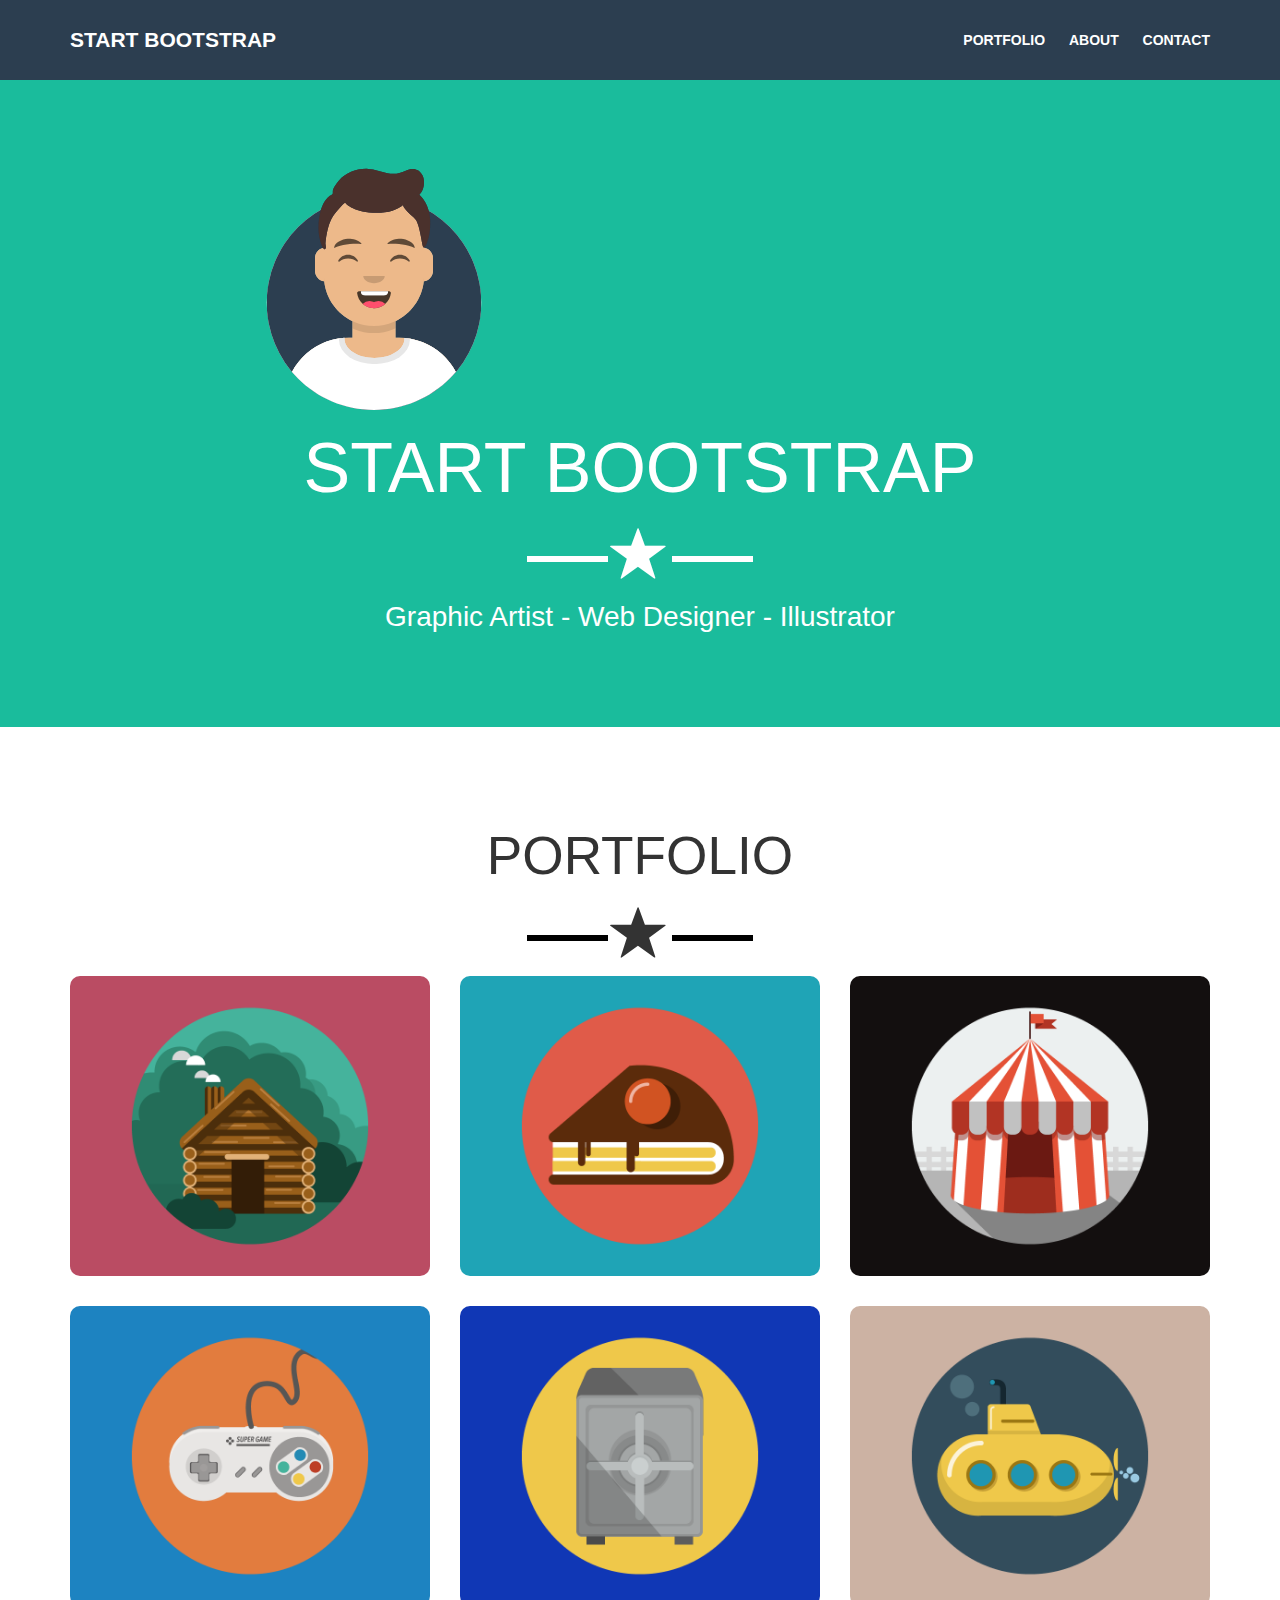
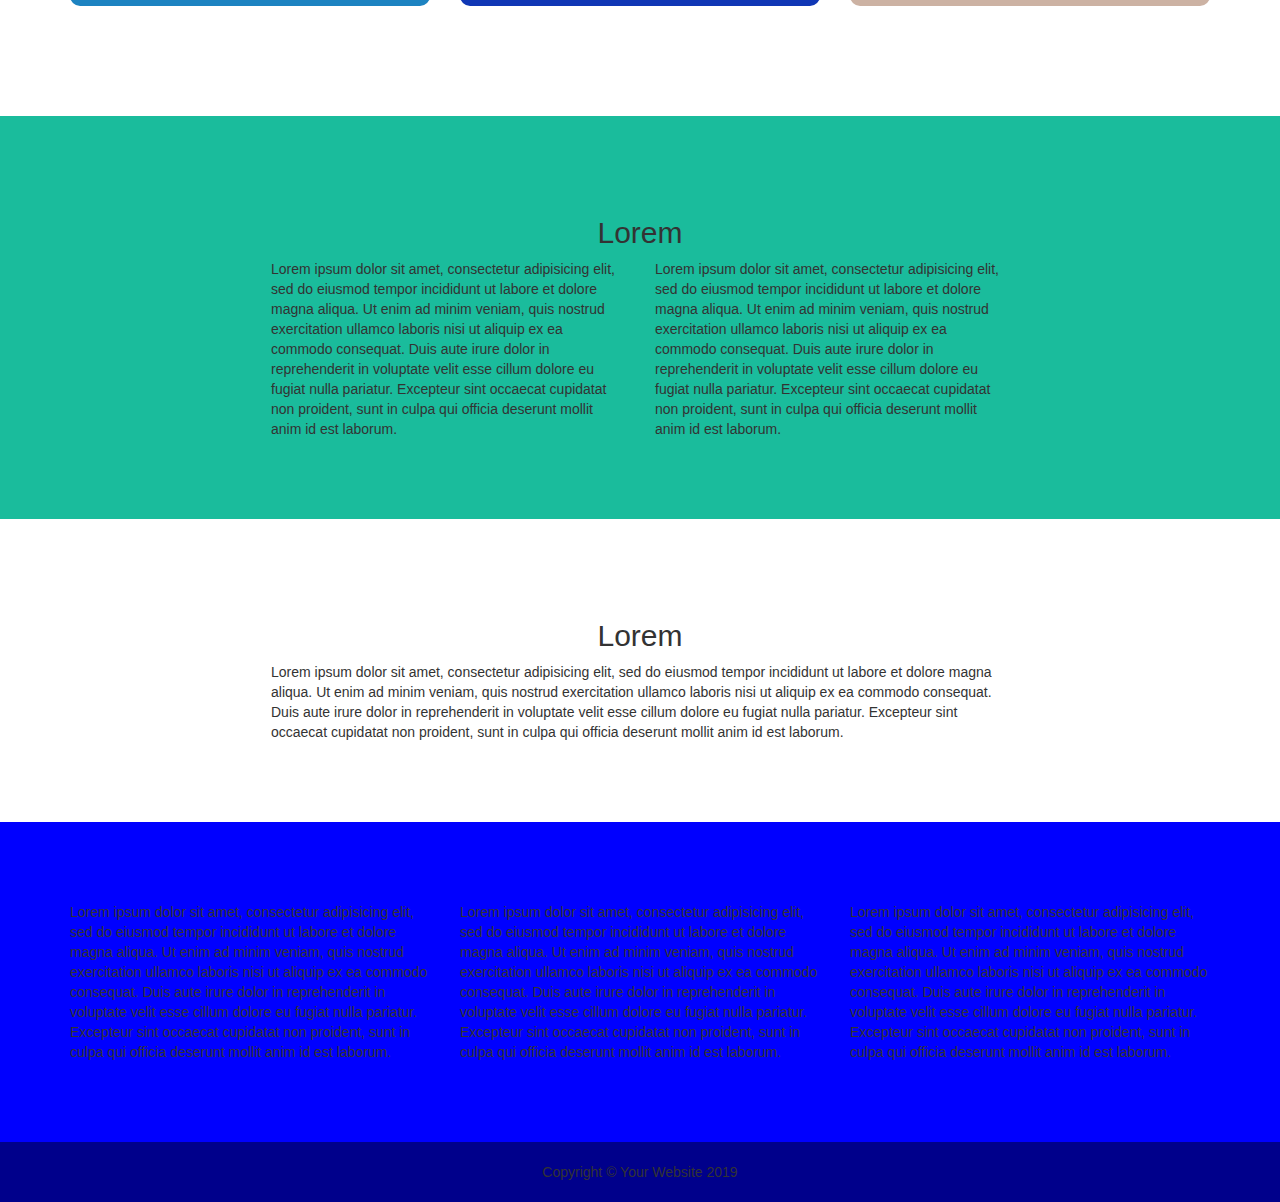
==== commit 96bc27fd: "Portfolio completo" ====
--- a/index.html
+++ b/index.html
@@ -41,7 +41,7 @@
           <img class="avatar" src="img/avataaars.svg" alt="">
           <h1 class="text-center">START BOOTSTRAP</h1>
           <div class="stella text-center">
-            <hr> <span class="glyphicon glyphicon-star" aria-hidden="true"></span> <hr>
+            <hr class="hr_white"> <span class="glyphicon glyphicon-star" aria-hidden="true"></span> <hr class="hr_white">
           </div>
           <p class="text-center job">Graphic Artist - Web Designer - Illustrator</p>
         </div>
@@ -54,31 +54,56 @@
     <!-- main -->
     <main>
       <!-- portfolio -->
-      <section id="portfolio" class="padding_top_80 padding_bottom_80">
-        <h2 class="text-center">Lorem</h2>
-        <div class="container">
+      <section id="portfolio" class="padding_top_80 padding_bottom_80">
+        <div class="portfolio_text">
+          <h2 class="text-center">PORTFOLIO</h2>
+          <div class="stella text-center">
+            <hr class="hr_black"> <span class="glyphicon glyphicon-star" aria-hidden="true"></span> <hr class="hr_black">
+          </div>
+        </div>
+         <div class="container">
           <div class="row">
             <div class="col-xs-12 col-sm-6 col-md-4">
               <div class="box_portfolio uno">
                 <div class="layover">
-
+                  <span class="glyphicon glyphicon-plus" aria-hidden="true"></span>
                 </div>
               </div>
             </div>
             <div class="col-xs-12 col-sm-6 col-md-4">
-              <div class="box_portfolio"></div>
+              <div class="box_portfolio due">
+                <div class="layover">
+                  <span class="glyphicon glyphicon-plus" aria-hidden="true"></span>
+                </div>
+              </div>
             </div>
             <div class="col-xs-12 col-sm-6 col-md-4">
-              <div class="box_portfolio"></div>
+              <div class="box_portfolio tre">
+                <div class="layover">
+                  <span class="glyphicon glyphicon-plus" aria-hidden="true"></span>
+                </div>
+              </div>
             </div>
             <div class="col-xs-12 col-sm-6 col-md-4">
-              <div class="box_portfolio"></div>
+              <div class="box_portfolio quattro">
+                <div class="layover">
+                  <span class="glyphicon glyphicon-plus" aria-hidden="true"></span>
+                </div>
+              </div>
             </div>
             <div class="col-xs-12 col-sm-6 col-md-4">
-              <div class="box_portfolio"></div>
+              <div class="box_portfolio cinque">
+                <div class="layover">
+                  <span class="glyphicon glyphicon-plus" aria-hidden="true"></span>
+                </div>
+              </div>
             </div>
             <div class="col-xs-12 col-sm-6 col-md-4">
-              <div class="box_portfolio"></div>
+              <div class="box_portfolio sei">
+                <div class="layover">
+                  <span class="glyphicon glyphicon-plus" aria-hidden="true"></span>
+                </div>
+              </div>
             </div>
           </div>
         </div>
--- a/css/style.css
+++ b/css/style.css
@@ -73,7 +73,7 @@
   font-size: 5em;
 }
 
-hr {
+.hr_white {
   display: inline-block;
   width: 10%;
   border: 3px solid white;
@@ -97,6 +97,51 @@
 .uno {
   height: 300px;
   background-image: url(../img/cabin.png);
+  background-repeat: no-repeat;
+  background-position: center;
+  background-size: cover;
+  z-index: 1;
+}
+
+.due {
+  height: 300px;
+  background-image: url(../img/cake.png);
+  background-repeat: no-repeat;
+  background-position: center;
+  background-size: cover;
+  z-index: 1;
+}
+
+.tre {
+  height: 300px;
+  background-image: url(../img/circus.png);
+  background-repeat: no-repeat;
+  background-position: center;
+  background-size: cover;
+  z-index: 1;
+}
+
+.quattro {
+  height: 300px;
+  background-image: url(../img/game.png);
+  background-repeat: no-repeat;
+  background-position: center;
+  background-size: cover;
+  z-index: 1;
+}
+
+.cinque {
+  height: 300px;
+  background-image: url(../img/safe.png);
+  background-repeat: no-repeat;
+  background-position: center;
+  background-size: cover;
+  z-index: 1;
+}
+
+.sei {
+  height: 300px;
+  background-image: url(../img/submarine.png);
   background-repeat: no-repeat;
   background-position: center;
   background-size: cover;
@@ -112,6 +157,7 @@
 }
 
 .layover {
+  position: relative;
   width: 100%;
   height: 100%;
 }
@@ -121,6 +167,33 @@
   margin-bottom: 30px;
   border-radius: 10px;
 }
+
+.layover span {
+  visibility: hidden;
+  position: absolute;
+  top: 50%;
+  left: 50%;
+  transform: translate(-50% , -50%);
+}
+
+.layover:hover span {
+  visibility: visible;
+  position: absolute;
+  top: 50%;
+  left: 50%;
+  transform: translate(-50% , -50%);
+}
+
+.hr_black {
+  display: inline-block;
+  width: 6%;
+  border: 3px solid black;
+}
+
+.portfolio_text h2 {
+  font-size: 3.8em;
+}
+
 
 
 /* Footer */
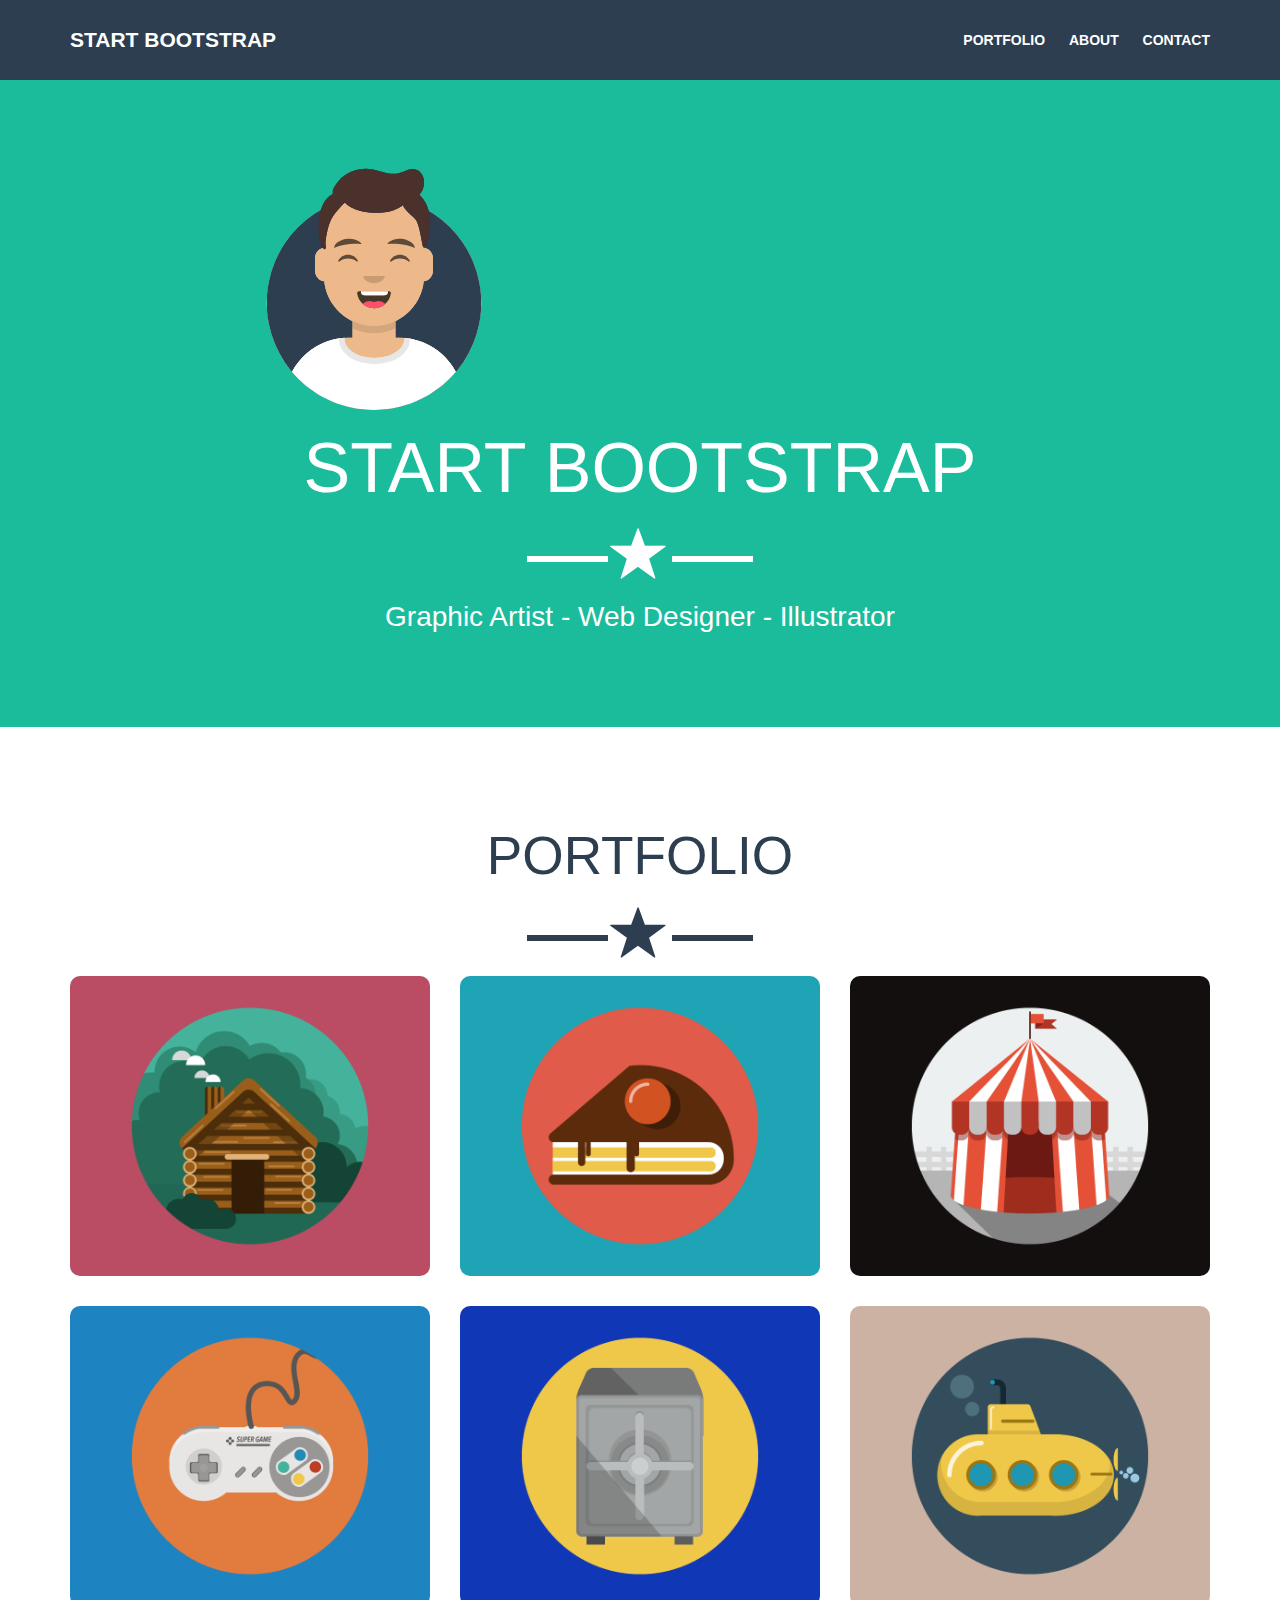
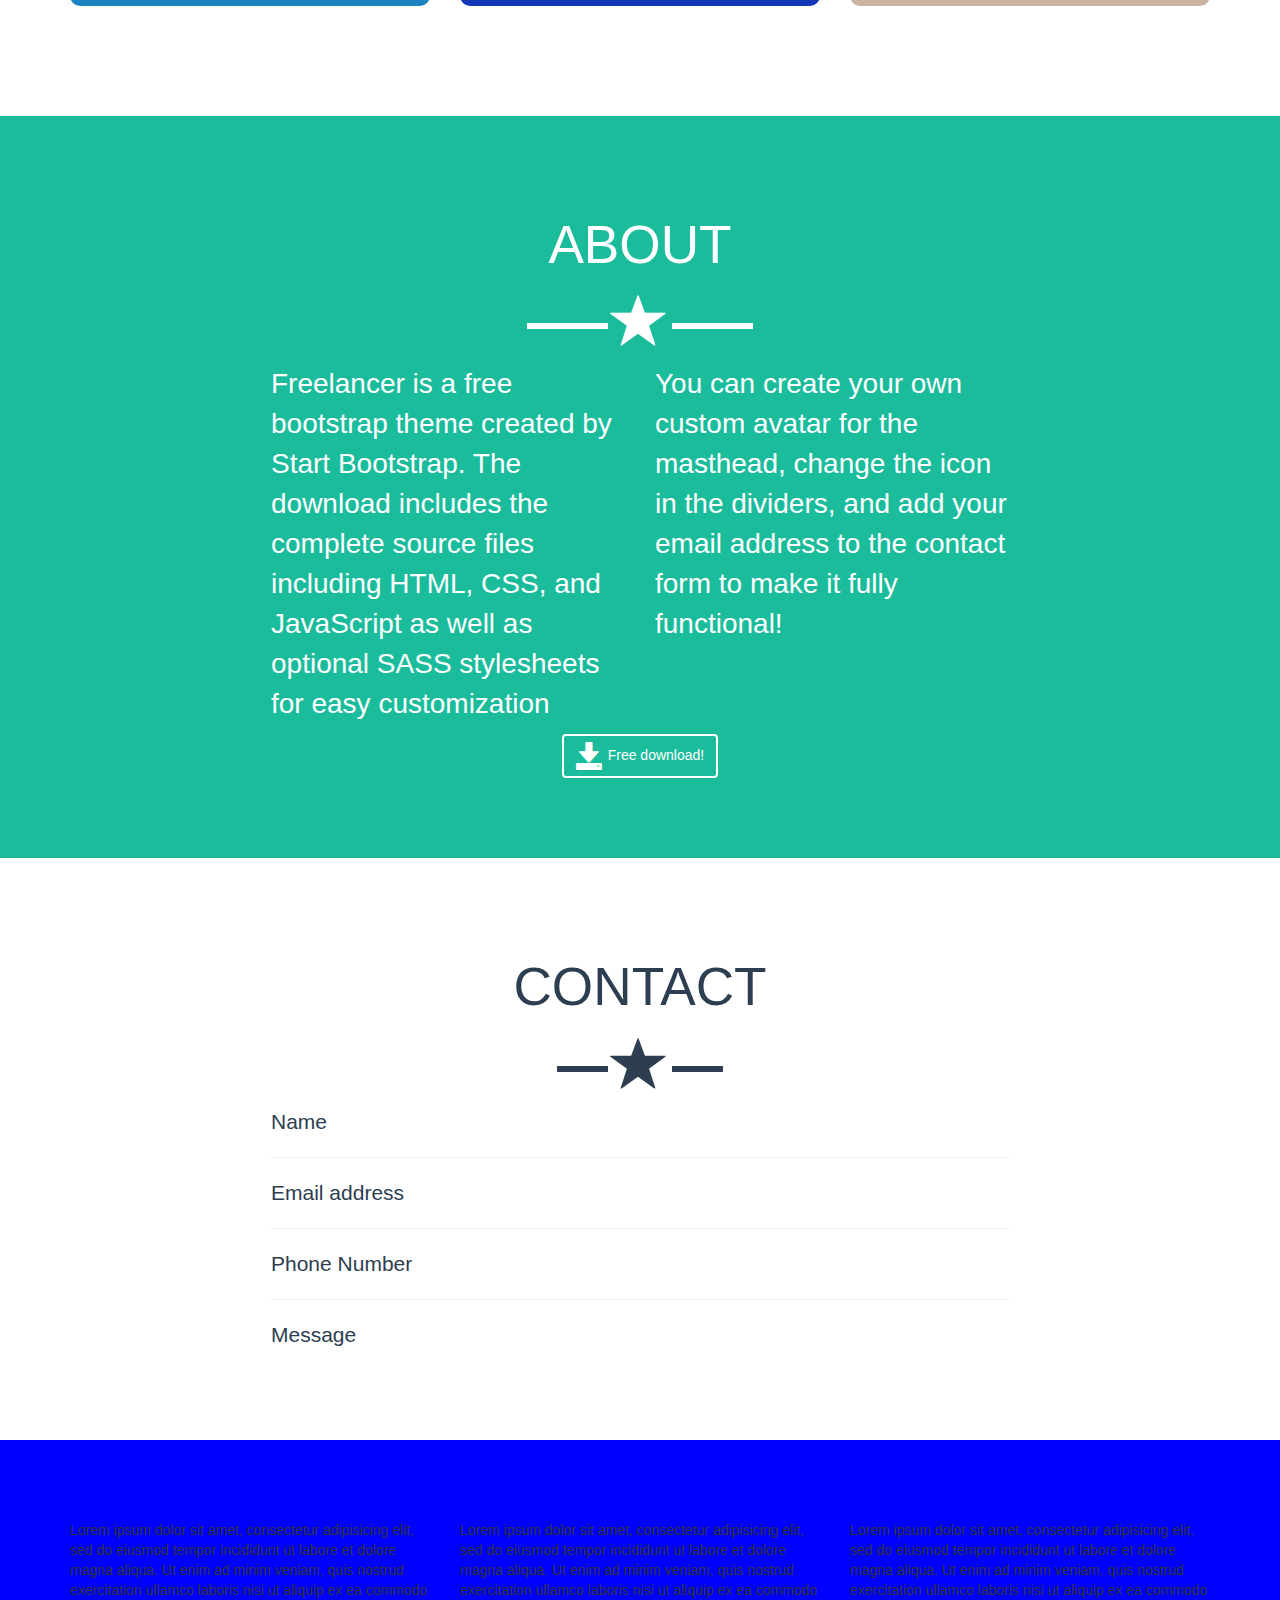
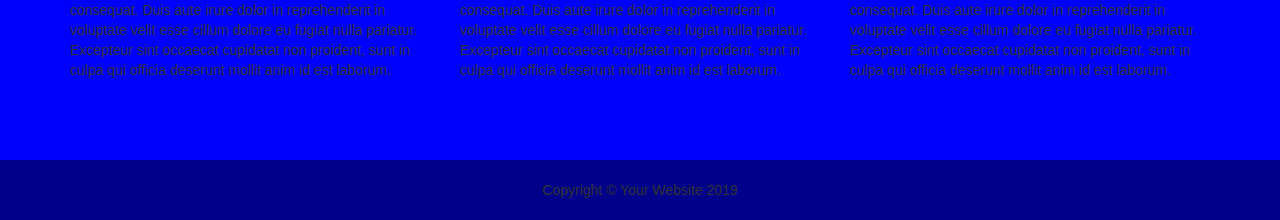
==== commit 9db7b89a: "Contact completo" ====
--- a/index.html
+++ b/index.html
@@ -112,17 +112,30 @@
 
       <!-- about -->
       <section id="about" class="bg_green padding_top_80 padding_bottom_80">
-        <div class="wrapper_md_60 wrapper_xs_100">
-          <h2 class="text-center">Lorem</h2>
+        <div class="wrapper_md_60 wrapper_xs_100">
+          <div class="about_text">
+            <h2 class="text-center">ABOUT</h2>
+            <div class="stella text-center">
+              <hr class="hr_white"> <span class="glyphicon glyphicon-star" aria-hidden="true"></span> <hr class="hr_white">
+            </div>
+          </div>
           <div class="container-fluid">
             <div class="row">
+              <div class="col-xs-12 col-md-6">
+                <p>Freelancer is a free bootstrap theme created by Start Bootstrap. The download includes the complete source files including HTML, CSS, and JavaScript as well as optional SASS stylesheets for easy customization
+                </p>
+              </div>
               <div class="col-xs-12 col-md-6">
-                Lorem ipsum dolor sit amet, consectetur adipisicing elit, sed do eiusmod tempor incididunt ut labore et dolore magna aliqua. Ut enim ad minim veniam, quis nostrud exercitation ullamco laboris nisi ut aliquip ex ea commodo consequat. Duis aute irure dolor in reprehenderit in voluptate velit esse cillum dolore eu fugiat nulla pariatur. Excepteur sint occaecat cupidatat non proident, sunt in culpa qui officia deserunt mollit anim id est laborum.
-              </div>
-              <div class="col-xs-12 col-md-6">
-                Lorem ipsum dolor sit amet, consectetur adipisicing elit, sed do eiusmod tempor incididunt ut labore et dolore magna aliqua. Ut enim ad minim veniam, quis nostrud exercitation ullamco laboris nisi ut aliquip ex ea commodo consequat. Duis aute irure dolor in reprehenderit in voluptate velit esse cillum dolore eu fugiat nulla pariatur. Excepteur sint occaecat cupidatat non proident, sunt in culpa qui officia deserunt mollit anim id est laborum.
-              </div>
-            </div>
+                <p>You can create your own custom avatar for the masthead, change the icon in the dividers, and add your email address to the contact form to make it fully functional!
+                </p>
+              </div>
+            </div>
+          </div>
+          <div class="bottone_about text-center">
+            <a href="#" class="btn btn_green_about">
+              <span class="glyphicon glyphicon-save" aria-hidden="true"></span>
+              Free download!
+            </a>
           </div>
         </div>
       </section>
@@ -131,11 +144,23 @@
       <!-- contact -->
       <section id="contact" class="padding_top_80 padding_bottom_80">
         <div class="wrapper_md_60 wrapper_xs_100">
-          <h2 class="text-center">Lorem</h2>
+          <div class="portfolio_text">
+            <h2 class="text-center">CONTACT</h2>
+            <div class="stella text-center">
+              <hr class="hr_black"> <span class="glyphicon glyphicon-star" aria-hidden="true"></span> <hr class="hr_black">
+            </div>
           <div class="container-fluid">
             <div class="row">
-              <div class="col-xs-12">
-                Lorem ipsum dolor sit amet, consectetur adipisicing elit, sed do eiusmod tempor incididunt ut labore et dolore magna aliqua. Ut enim ad minim veniam, quis nostrud exercitation ullamco laboris nisi ut aliquip ex ea commodo consequat. Duis aute irure dolor in reprehenderit in voluptate velit esse cillum dolore eu fugiat nulla pariatur. Excepteur sint occaecat cupidatat non proident, sunt in culpa qui officia deserunt mollit anim id est laborum.
+              <div class="col-xs-12">
+                <div class="form_container">
+                  <p>Name</p>
+                  <hr>
+                  <p>Email address</p>
+                  <hr>
+                  <p>Phone Number</p>
+                  <hr>
+                  <p>Message</p>
+                </div>
               </div>
             </div>
           </div>
--- a/css/style.css
+++ b/css/style.css
@@ -187,13 +187,53 @@
 .hr_black {
   display: inline-block;
   width: 6%;
-  border: 3px solid black;
+  border: 3px solid #2C3E50;
+}
+
+.portfolio_text {
+  color: #2C3E50;
 }
 
 .portfolio_text h2 {
   font-size: 3.8em;
-}
-
+
+}
+
+.glyphicon .glyphicon-star {
+  color: #2C3E50;
+}
+
+/* About */
+.about_text h2 {
+  font-size: 3.8em;
+}
+
+.about_text {
+  color: white;
+}
+
+.btn_green_about {
+  background-color: #1ABC9C;
+  color: white;
+  text-align: center;
+  line-height: 10px;
+  border: 2px solid white;
+}
+
+.btn_green_about .glyphicon{
+  vertical-align: middle;
+  font-size: 200%;
+}
+
+#about p {
+  font-size: 2em;
+  color: white;
+}
+
+/* Contact */
+.form_container {
+  font-size: 1.5em;
+}
 
 
 /* Footer */
@@ -213,7 +253,6 @@
   }
 
 }
-
 
 @media screen and (min-width: 768px) {
   .wrapper_md_60 {
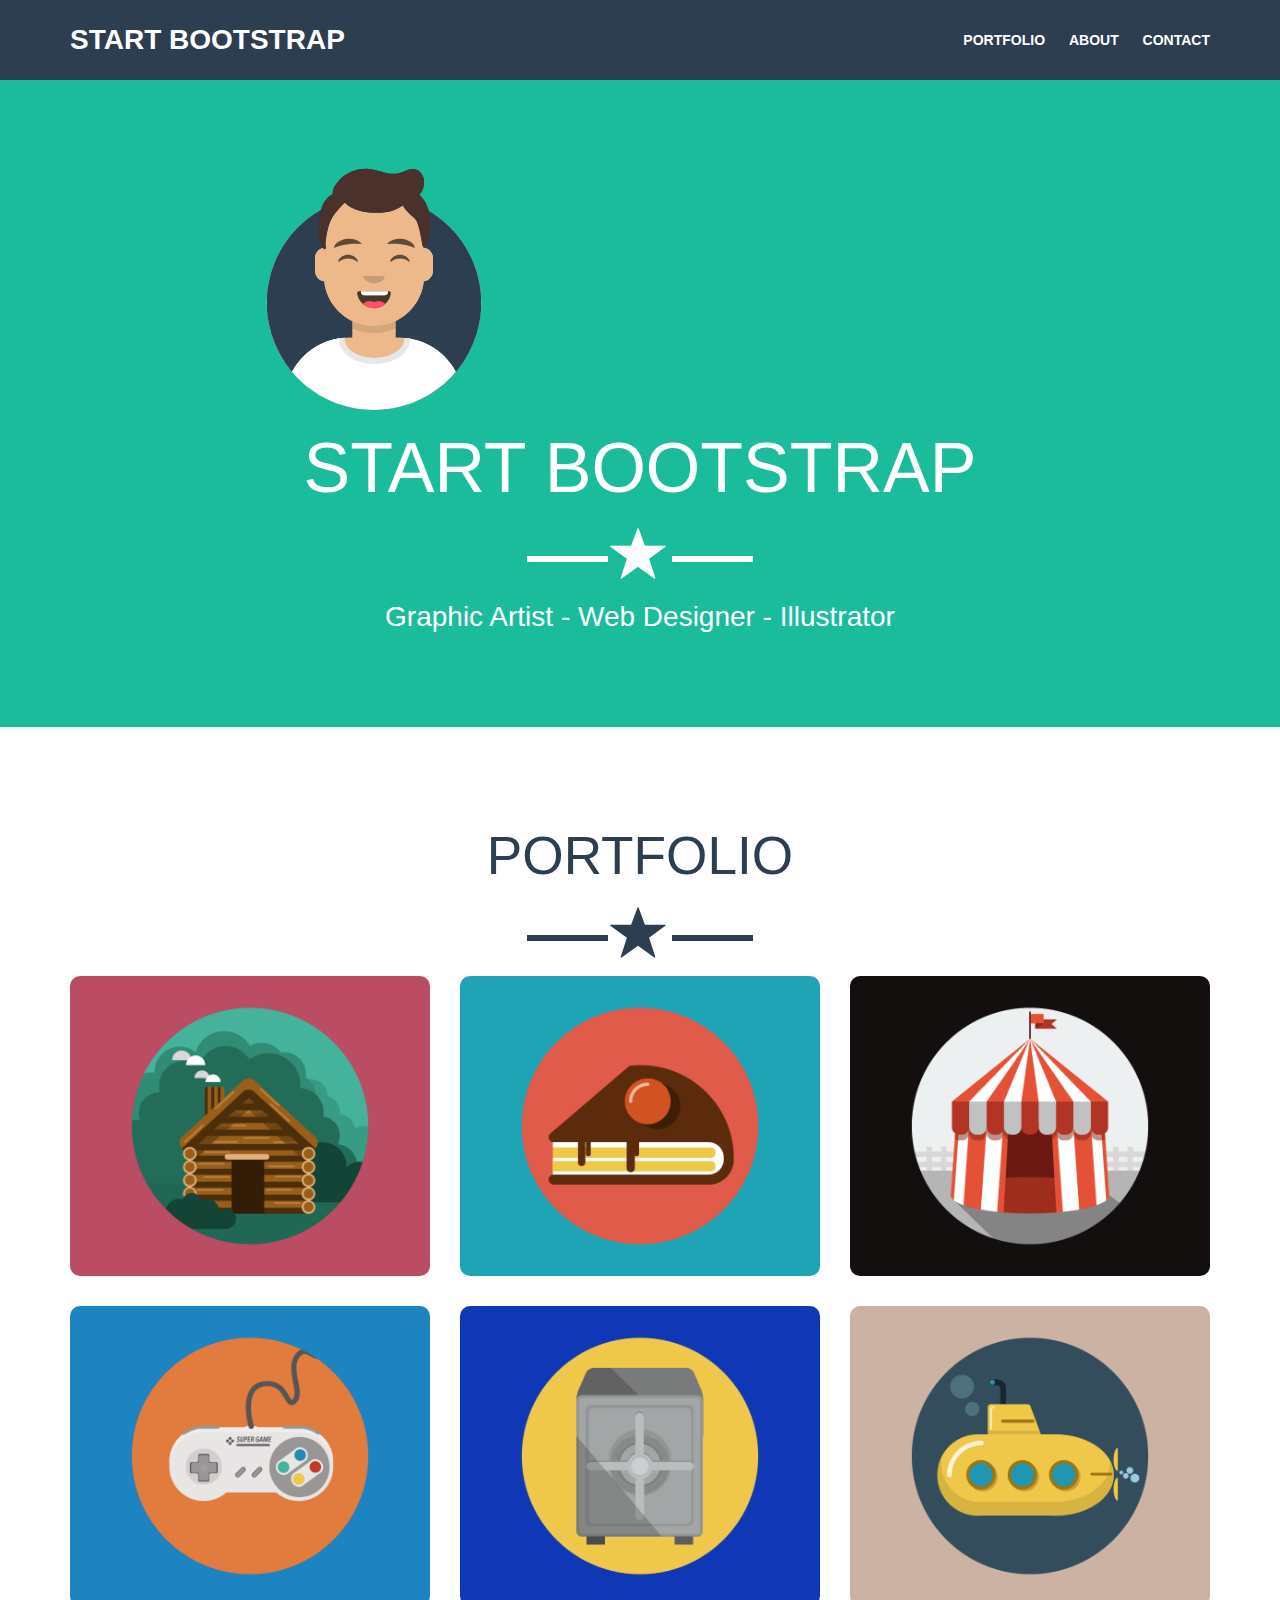
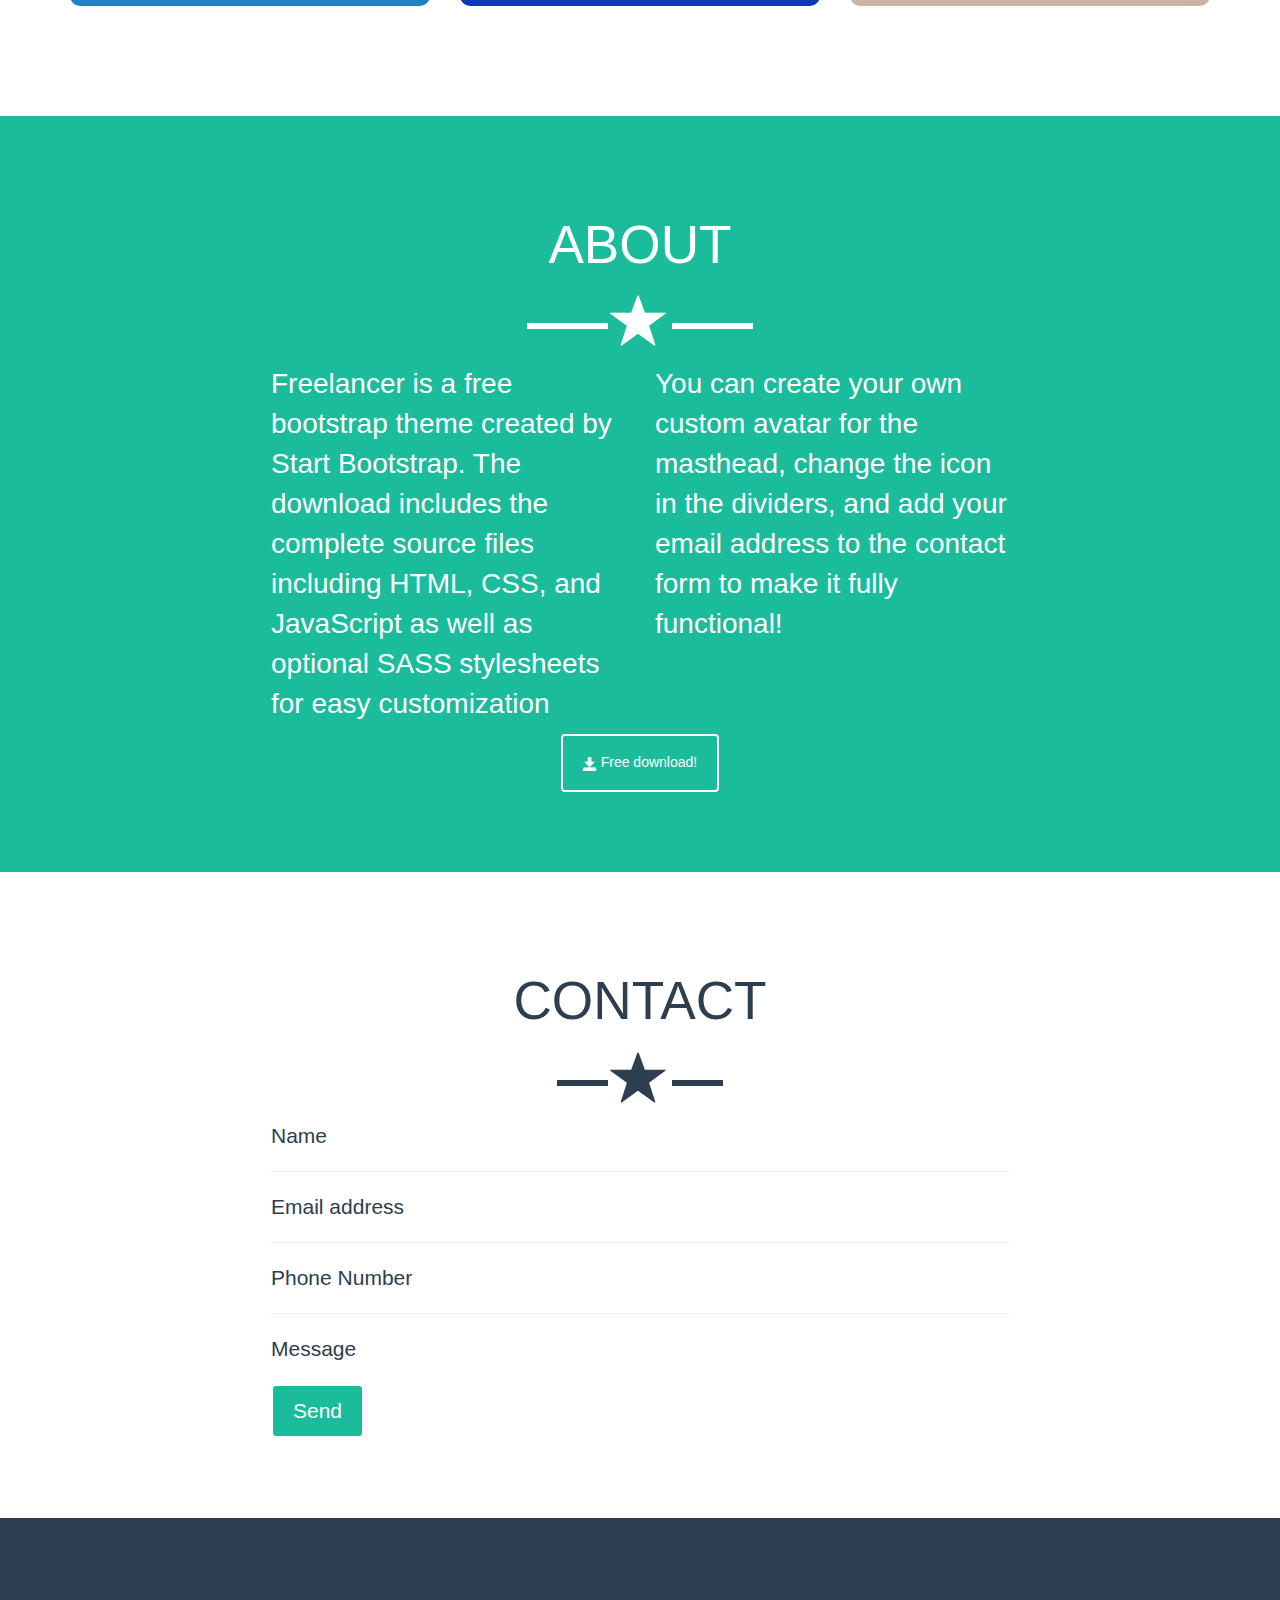
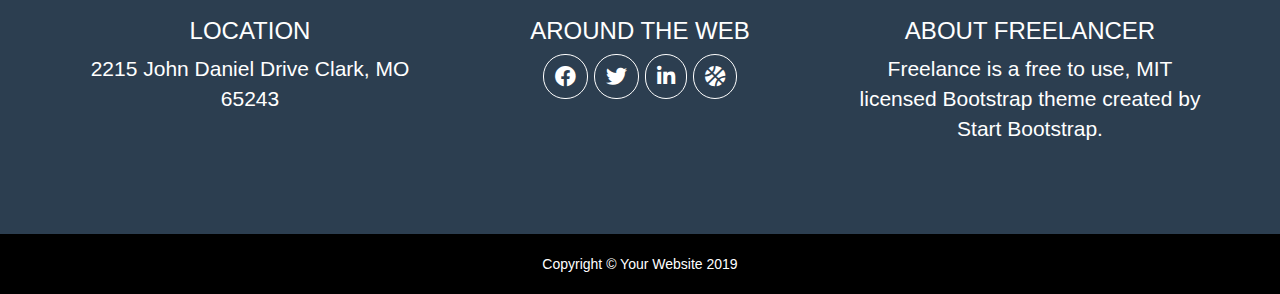
==== commit 1bb49ac7: "Commit Finale" ====
--- a/index.html
+++ b/index.html
@@ -7,7 +7,8 @@
     <link rel="stylesheet" href="https://maxcdn.bootstrapcdn.com/bootstrap/3.3.7/css/bootstrap.min.css" integrity="sha384-BVYiiSIFeK1dGmJRAkycuHAHRg32OmUcww7on3RYdg4Va+PmSTsz/K68vbdEjh4u" crossorigin="anonymous">
 
     <!-- nostro style -->
-    <link rel="stylesheet" href="css/style.css">
+    <link rel="stylesheet" href="css/style.css">
+    <link rel="stylesheet" href="https://cdnjs.cloudflare.com/ajax/libs/font-awesome/5.11.2/css/all.css">
     <title>Start Bootstrap</title>
   </head>
   <body>
@@ -24,9 +25,9 @@
               <nav>
                 <a href="#" class="btn btn_green hidden-lg">Menu <span class="glyphicon glyphicon-menu-hamburger" aria-hidden="true"></span></a>
                 <ul class="visible-lg menu">
-                  <li>PORTFOLIO</li>
-                  <li>ABOUT</li>
-                  <li>CONTACT</li>
+                  <li><a href="#portfolio">PORTFOLIO</a></li>
+                  <li><a href="#about">ABOUT</a></li>
+                  <li><a href="#contact">CONTACT</a></li>
                 </ul>
               </nav>
             </div>
@@ -160,6 +161,8 @@
                   <p>Phone Number</p>
                   <hr>
                   <p>Message</p>
+                  <a href="#" class="btn btn_green_about send">Send<span class="glyphicon" aria-hidden="true"></span>
+                  </a>
                 </div>
               </div>
             </div>
@@ -174,17 +177,31 @@
     <!-- footer -->
     <footer>
       <!-- footer_top -->
-      <div class="footer_top padding_top_80 padding_bottom_80">
+      <div class="footer_top padding_top_80 padding_bottom_80 text-center white">
         <div class="container">
           <div class="row">
+            <div class="col-xs-12 col-md-4">
+              <div class="location">
+                <h3>LOCATION</h3>
+                <p>2215 John Daniel Drive Clark, MO 65243</p>
+              </div>
+            </div>
             <div class="col-xs-12 col-md-4">
-              Lorem ipsum dolor sit amet, consectetur adipisicing elit, sed do eiusmod tempor incididunt ut labore et dolore magna aliqua. Ut enim ad minim veniam, quis nostrud exercitation ullamco laboris nisi ut aliquip ex ea commodo consequat. Duis aute irure dolor in reprehenderit in voluptate velit esse cillum dolore eu fugiat nulla pariatur. Excepteur sint occaecat cupidatat non proident, sunt in culpa qui officia deserunt mollit anim id est laborum.
+              <div class="around">
+                <h3>AROUND THE WEB</h3>
+                <div class="social">
+                  <a href=""><i class="fab fa-facebook facebook"></i></a>
+                  <a href=""><i class="fab fa-twitter"></i></a>
+                  <a href=""><i class="fab fa-linkedin-in"></i></a>
+                  <a href=""><i class="fas fa-basketball-ball"></i></a>
+                </div>
+              </div>
             </div>
             <div class="col-xs-12 col-md-4">
-              Lorem ipsum dolor sit amet, consectetur adipisicing elit, sed do eiusmod tempor incididunt ut labore et dolore magna aliqua. Ut enim ad minim veniam, quis nostrud exercitation ullamco laboris nisi ut aliquip ex ea commodo consequat. Duis aute irure dolor in reprehenderit in voluptate velit esse cillum dolore eu fugiat nulla pariatur. Excepteur sint occaecat cupidatat non proident, sunt in culpa qui officia deserunt mollit anim id est laborum.
-            </div>
-            <div class="col-xs-12 col-md-4">
-              Lorem ipsum dolor sit amet, consectetur adipisicing elit, sed do eiusmod tempor incididunt ut labore et dolore magna aliqua. Ut enim ad minim veniam, quis nostrud exercitation ullamco laboris nisi ut aliquip ex ea commodo consequat. Duis aute irure dolor in reprehenderit in voluptate velit esse cillum dolore eu fugiat nulla pariatur. Excepteur sint occaecat cupidatat non proident, sunt in culpa qui officia deserunt mollit anim id est laborum.
+              <div class="freelancer">
+                <h3>ABOUT FREELANCER</h3>
+                <p>Freelance is a free to use, MIT licensed Bootstrap theme created by Start Bootstrap.</p>
+              </div>
             </div>
           </div>
         </div>
--- a/css/style.css
+++ b/css/style.css
@@ -33,7 +33,7 @@
   left: 0;
   width: 100%;
   height: 80px;
-  background: #2C3E50;
+  background-color: #2C3E50;
   line-height: 80px;
   z-index: 3;
 }
@@ -42,17 +42,27 @@
   line-height: 60px;
   color: white;
   font-weight: bold;
-  font-size: 1.5em;
-}
-
-.menu li{
+  font-size: 200%;
+}
+
+.menu li {
   display: inline;
   list-style: none;
   color: white;
   font-weight: bold;
   font-size: 1em;
   padding-left: 20px;
-}
+}
+
+.menu a:hover {
+  color: #1ABC9C;
+}
+
+.menu a {
+  text-decoration: none;
+  color: white;
+}
+
 
 /* Jumbo */
 .jumbo {
@@ -166,6 +176,7 @@
   background-color:rgba(26,188,156,.9);
   margin-bottom: 30px;
   border-radius: 10px;
+  cursor: pointer;
 }
 
 .layover span {
@@ -218,33 +229,81 @@
   text-align: center;
   line-height: 10px;
   border: 2px solid white;
+  padding: 20px;
+}
+
+.btn_green_about:hover {
+  background-color: #2C3E50;
+  color: white;
+  text-align: center;
+  line-height: 10px;
+  border: 2px solid white;
+  padding: 20px;
 }
 
 .btn_green_about .glyphicon{
   vertical-align: middle;
-  font-size: 200%;
+  font-size: 100%;
 }
 
 #about p {
   font-size: 2em;
   color: white;
 }
+
+
 
 /* Contact */
 .form_container {
   font-size: 1.5em;
 }
 
+.send {
+  padding: 20px;
+  border-radius: 5px;
+  font-size: 100%;
+  margin-top: 10px;
+}
+
 
 /* Footer */
 .footer_top {
-  background-color: blue;
-}
+  background-color: #2C3E50;
+}
+
 .footer_bottom {
   padding: 20px 0;
-  background-color: darkblue;
-}
-
+  background-color: #000000;
+  color: #FFFF;
+}
+
+.white{
+  color: white;
+  font-size: 1.5em;
+}
+
+.social {
+  text-align: center;
+}
+
+.social i {
+  padding: 11px;
+  border-radius: 22px;
+  border: 1px solid #FFFF;
+  color: white;
+}
+
+.social i:hover{
+  padding: 11px;
+  border-radius: 22px;
+  border: 1px solid #FFFF;
+  color: black;
+  background-color: white;
+}
+
+
+
+/* Media queries */
 
 @media screen and (max-width: 768px) {
   .wrapper_xs_100 {
